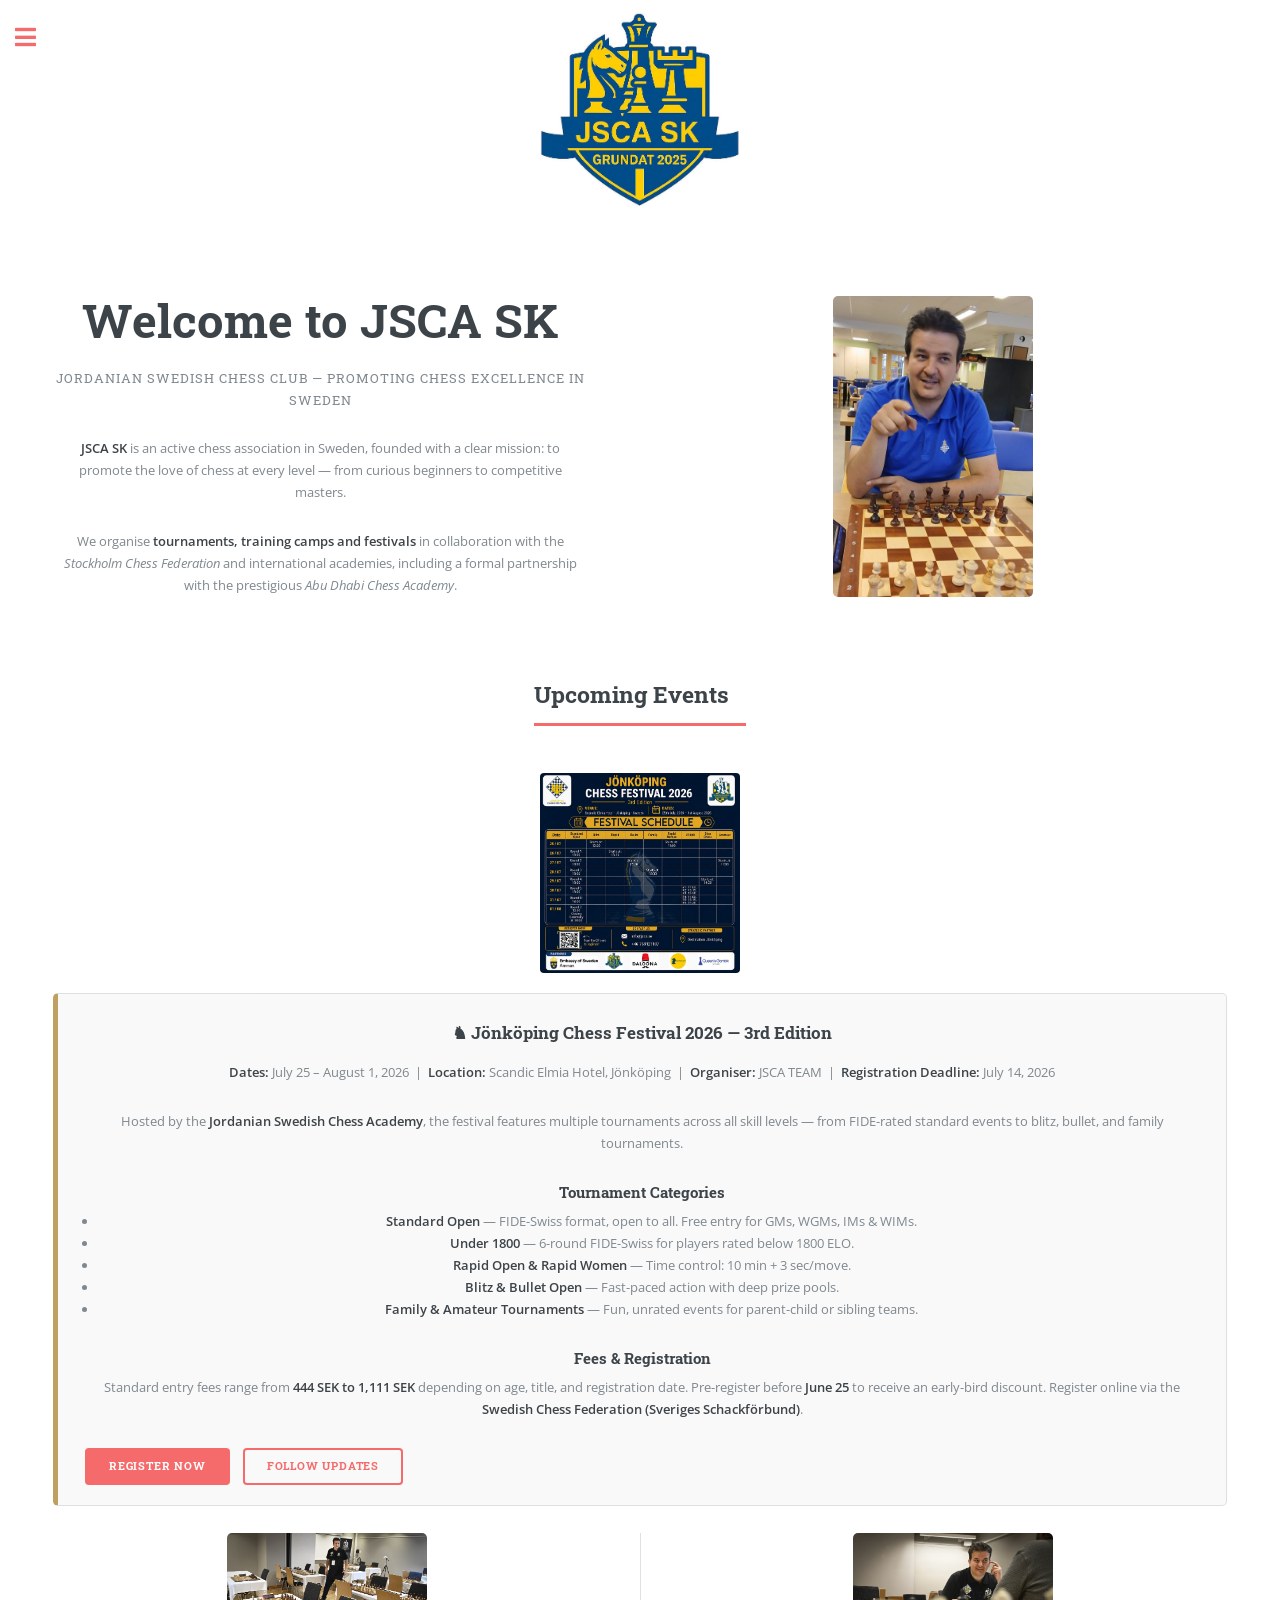
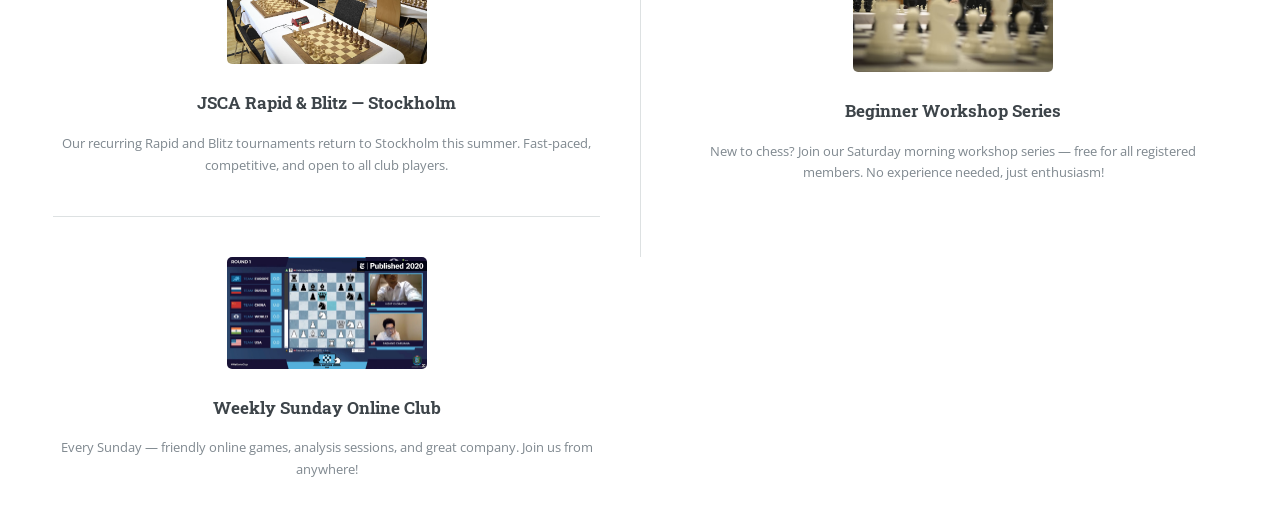
==== index.html @ 101749cf "logo fix" ====
<!DOCTYPE HTML>
<html>
	<head>
		<title>JSCA SK — Jordanian Swedish Chess Academy</title>
		<meta charset="utf-8" />
		<meta name="viewport" content="width=device-width, initial-scale=1, user-scalable=no" />
		<link rel="stylesheet" href="assets/css/main.css" />
		<style>
			.mobile-logo { display: none; }
			@media screen and (max-width: 1280px) {
				.mobile-logo { display: block; text-align: center; padding: 1em 0 1.5em; }
				.mobile-logo img { max-width: 200px; height: auto; margin: 0 auto; }
			}
		</style>
	</head>
	<body class="is-preload">

		<!-- Wrapper -->
			<div id="wrapper">

				<!-- Main -->
					<div id="main">

						<div class="inner">

							<!-- Mobile Logo -->
								<div class="mobile-logo">
							<img src="images/JSCASK.jpeg" alt="JSCA SK Logo" />

							<!-- Banner -->
								<section id="banner">
									<div class="content">
										<header>
											<h1>Welcome to JSCA SK</h1>
											<p>Jordanian Swedish Chess Club — Promoting Chess Excellence in Sweden</p>
										</header>
										<p>
											<strong>JSCA SK</strong> is an active chess association in Sweden, founded with a clear mission: to promote the love of chess at every level — from curious beginners to competitive masters.
										</p>
										<p>
											We organise <strong>tournaments, training camps and festivals</strong> in collaboration with the <em>Stockholm Chess Federation</em> and international academies, including a formal partnership with the prestigious <em>Abu Dhabi Chess Academy</em>.
									</div>
									<span class="image object">
										<img src="images/pic10.jpg" alt="JSCA SK Chess" />
									</span>
								</section>

							<!-- Section: Upcoming Events -->
								<section>
									<header class="major">
										<h2>Upcoming Events</h2>
									</header>

									<!-- Feature Image -->
									<a href="https://www.instagram.com/jonkoping_chess_festival" target="_blank">
										<img src="images/pic06.jpg" alt="Jönköping Chess Festival" style="width:100%; height:auto; display:block; margin-bottom:1.5em; border-radius:4px;" />
									</a>

									<!-- Jönköping Chess Festival 2026 -->
									<div class="box" style="background:#f9f9f9; border-left: 5px solid #c0a060; padding: 2em 2em 1.5em; margin-bottom: 2em;">
										<h3 style="margin-top:0;">&#9822; Jönköping Chess Festival 2026 — 3rd Edition</h3>
										<p>
											<strong>Dates:</strong> July 25 – August 1, 2026 &nbsp;|&nbsp;
											<strong>Location:</strong> Scandic Elmia Hotel, Jönköping &nbsp;|&nbsp;
											<strong>Organiser:</strong> JSCA TEAM &nbsp;|&nbsp;
											<strong>Registration Deadline:</strong> July 14, 2026
										</p>
										<p>
											Hosted by the <strong>Jordanian Swedish Chess Academy</strong>, the festival features multiple tournaments across all skill levels — from FIDE-rated standard events to blitz, bullet, and family tournaments.
										</p>

										<h4 style="margin-bottom:0.5em;">Tournament Categories</h4>
										<ul>
											<li><strong>Standard Open</strong> — FIDE-Swiss format, open to all. Free entry for GMs, WGMs, IMs &amp; WIMs.</li>
											<li><strong>Under 1800</strong> — 6-round FIDE-Swiss for players rated below 1800 ELO.</li>
											<li><strong>Rapid Open &amp; Rapid Women</strong> — Time control: 10 min + 3 sec/move.</li>
											<li><strong>Blitz &amp; Bullet Open</strong> — Fast-paced action with deep prize pools.</li>
											<li><strong>Family &amp; Amateur Tournaments</strong> — Fun, unrated events for parent-child or sibling teams.</li>
										</ul>

										<h4 style="margin-bottom:0.5em;">Fees &amp; Registration</h4>
										<p>
											Standard entry fees range from <strong>444 SEK to 1,111 SEK</strong> depending on age, title, and registration date.
											Pre-register before <strong>June 25</strong> to receive an early-bird discount.
											Register online via the <strong>Swedish Chess Federation (Sveriges Schackförbund)</strong>.
										</p>
										<ul class="actions" style="margin-bottom:0;">
											<li><a href="https://schack.se/wp-content/uploads/2026/05/Jonkoping-Chess-festival-2026-3rd-Edition-.pdf" target="_blank" class="button primary">Register Now</a></li>
											<li><a href="https://www.instagram.com/jonkoping_chess_festival" target="_blank" class="button">Follow Updates</a></li>
										</ul>
									</div>

									<!-- Other Upcoming Events -->
									<div class="posts">
										<article>
											<a href="#" class="image"><img src="images/pic07.jpg" alt="" /></a>
											<h3>JSCA Rapid &amp; Blitz — Stockholm</h3>
											<p>Our recurring Rapid and Blitz tournaments return to Stockholm this summer. Fast-paced, competitive, and open to all club players.</p>
										</article>
										<article>
											<a href="#" class="image"><img src="images/pic08.jpg" alt="" /></a>
											<h3>Beginner Workshop Series</h3>
											<p>New to chess? Join our Saturday morning workshop series — free for all registered members. No experience needed, just enthusiasm!</p>
										</article>
										<article>
											<a href="#" class="image"><img src="images/pic09.jpg" alt="" /></a>
											<h3>Weekly Sunday Online Club</h3>
											<p>Every Sunday — friendly online games, analysis sessions, and great company. Join us from anywhere!</p>
										</article>
									</div>
								</section>


						</div>
					</div>

				<!-- Sidebar -->
					<div id="sidebar">
						<div class="inner">

							<!-- Logo -->
								<div style="text-align: center; padding: 1.5em 0 1em;">
							<img src="images/JSCASK.jpeg" alt="JSCA SK Logo" style="max-width: 85%; height: auto; display: block; margin: 0 auto;" />

							<!-- Section: Upcoming Events -->
								<section>
									<header class="major">
										<h2>Upcoming Events</h2>
									</header>
									<div class="mini-posts">
										<article>
											<a href="https://schack.se/wp-content/uploads/2026/05/Jonkoping-Chess-festival-2026-3rd-Edition-.pdf" target="_blank" class="image"><img src="images/pic06.jpg" alt="" /></a>
											<p><strong>Jönköping Chess Festival</strong> — July 25 – Aug 1, 2026. Register before July 14!</p>
										</article>
										<article>
											<a href="events.html" class="image"><img src="images/pic07.jpg" alt="" /></a>
											<p><strong>JSCA Rapid &amp; Blitz</strong> — Stockholm. Dates TBA. Open to all club players.</p>
										</article>
										<article>
											<a href="events.html" class="image"><img src="images/pic09.jpg" alt="" /></a>
											<p><strong>Weekly Sunday Online Club</strong> — Every Sunday. Join us online, all welcome!</p>
										</article>
									</div>
									<ul class="actions">
										<li><a href="events.html" class="button">All Events</a></li>
									</ul>
								</section>

							<!-- Section: Contact -->
								<section>
									<header class="major">
										<h2>Get in Touch</h2>
									</header>
									<p>Have questions or want to join? We'd love to hear from you. Reach out and one of our club representatives will get back to you shortly.</p>
									<ul class="contact">
										<li class="icon solid fa-envelope"><a href="mailto:info@jsca.se">info@jsca.se</a></li>
										<li class="icon brands fa-instagram"><a href="https://www.instagram.com/jsca_team/" target="_blank">@jsca_team</a></li>
										<li class="icon solid fa-home">JSCA SK<br />Stockholm, Sweden</li>
									</ul>
								</section>

							<!-- Footer -->
								<footer id="footer">
									<p class="copyright">&copy; 2026 JSCA SK — Jordanian Swedish Chess Academy. All rights reserved.</p>
								</footer>

						</div>
					</div>

			</div>

		<!-- Scripts -->
			<script src="assets/js/jquery.min.js"></script>
			<script src="assets/js/browser.min.js"></script>
			<script src="assets/js/breakpoints.min.js"></script>

			<script src="assets/js/util.js"></script>
			<script src="assets/js/main.js"></script>

	</body>
</html>
---- assets/css/main.css ----
@import url(fontawesome-all.min.css);
@import url("https://fonts.googleapis.com/css?family=Open+Sans:400,600,400italic,600italic|Roboto+Slab:400,700");

/*
	Editorial by HTML5 UP
	html5up.net | @ajlkn
	Free for personal and commercial use under the CCA 3.0 license (html5up.net/license)
*/
html,
body,
div,
span,
applet,
object,
iframe,
h1,
h2,
h3,
h4,
h5,
h6,
p,
blockquote,
pre,
a,
abbr,
acronym,
address,
big,
cite,
code,
del,
dfn,
em,
img,
ins,
kbd,
q,
s,
samp,
small,
strike,
strong,
sub,
sup,
tt,
var,
b,
u,
i,
center,
dl,
dt,
dd,
ol,
ul,
li,
fieldset,
form,
label,
legend,
table,
caption,
tbody,
tfoot,
thead,
tr,
th,
td,
article,
aside,
canvas,
details,
embed,
figure,
figcaption,
footer,
header,
hgroup,
menu,
nav,
output,
ruby,
section,
summary,
time,
mark,
audio,
video {
  margin: 0;
  padding: 0;
  border: 0;
  font-size: 100%;
  font: inherit;
  vertical-align: baseline;
}

article,
aside,
details,
figcaption,
figure,
footer,
header,
hgroup,
menu,
nav,
section {
  display: block;
}

body {
  line-height: 1;
}

ol,
ul {
  list-style: none;
}

blockquote,
q {
  quotes: none;
}

blockquote:before,
blockquote:after,
q:before,
q:after {
  content: '';
  content: none;
}

table {
  border-collapse: collapse;
  border-spacing: 0;
}

body {
  -webkit-text-size-adjust: none;
}

mark {
  background-color: transparent;
  color: inherit;
}

input::-moz-focus-inner {
  border: 0;
  padding: 0;
}

input,
select,
textarea {
  -moz-appearance: none;
  -webkit-appearance: none;
  -ms-appearance: none;
  appearance: none;
}

/* Basic */
@-ms-viewport {
  width: device-width;
}

body {
  -ms-overflow-style: scrollbar;
}

@media screen and (max-width: 480px) {

  html,
  body {
    min-width: 320px;
  }
}

html {
  box-sizing: border-box;
}

*,
*:before,
*:after {
  box-sizing: inherit;
}

body {
  background: #ffffff;
}

body.is-preload *,
body.is-preload *:before,
body.is-preload *:after,
body.is-resizing *,
body.is-resizing *:before,
body.is-resizing *:after {
  -moz-animation: none !important;
  -webkit-animation: none !important;
  -ms-animation: none !important;
  animation: none !important;
  -moz-transition: none !important;
  -webkit-transition: none !important;
  -ms-transition: none !important;
  transition: none !important;
}

/* Type */
body,
input,
select,
textarea {
  color: #7f888f;
  font-family: "Open Sans", sans-serif;
  font-size: 13pt;
  font-weight: 400;
  line-height: 1.65;
}

@media screen and (max-width: 1680px) {

  body,
  input,
  select,
  textarea {
    font-size: 11pt;
  }
}

@media screen and (max-width: 1280px) {

  body,
  input,
  select,
  textarea {
    font-size: 10pt;
  }
}

@media screen and (max-width: 360px) {

  body,
  input,
  select,
  textarea {
    font-size: 9pt;
  }
}

a {
  -moz-transition: color 0.2s ease-in-out, border-bottom-color 0.2s ease-in-out;
  -webkit-transition: color 0.2s ease-in-out, border-bottom-color 0.2s ease-in-out;
  -ms-transition: color 0.2s ease-in-out, border-bottom-color 0.2s ease-in-out;
  transition: color 0.2s ease-in-out, border-bottom-color 0.2s ease-in-out;
  border-bottom: dotted 1px;
  color: #f56a6a;
  text-decoration: none;
}

a:hover {
  border-bottom-color: #f56a6a;
  color: #d52349 !important;
  background-color: rgba(245, 106, 106, 0.05);
}

a:hover strong {
  color: inherit;
}

strong,
b {
  color: #3d4449;
  font-weight: 600;
}

em,
i {
  font-style: italic;
}

p {
  margin: 0 0 2em 0;
}

h1,
h2,
h3,
h4,
h5,
h6 {
  color: #3d4449;
  font-family: "Roboto Slab", serif;
  font-weight: 700;
  line-height: 1.5;
  margin: 0 0 1em 0;
}

h1 a,
h2 a,
h3 a,
h4 a,
h5 a,
h6 a {
  color: inherit;
  text-decoration: none;
  border-bottom: 0;
}

h1 {
  font-size: 4em;
  margin: 0 0 0.5em 0;
  line-height: 1.3;
}

h2 {
  font-size: 1.75em;
}

h3 {
  font-size: 1.25em;
}

h4 {
  font-size: 1.1em;
}

h5 {
  font-size: 0.9em;
}

h6 {
  font-size: 0.7em;
}

@media screen and (max-width: 1680px) {
  h1 {
    font-size: 3.5em;
  }
}

@media screen and (max-width: 980px) {
  h1 {
    font-size: 3.25em;
  }
}


@media screen and (max-width: 736px) {
  h1 {
    font-size: 2em;
    line-height: 1.4;
  }

  h2 {
    font-size: 1.5em;
  }
}

sub {
  font-size: 0.8em;
  position: relative;
  top: 0.5em;
}

sup {
  font-size: 0.8em;
  position: relative;
  top: -0.5em;
}

blockquote {
  border-left: solid 3px rgba(210, 215, 217, 0.75);
  font-style: italic;
  margin: 0 0 2em 0;
  padding: 0.5em 0 0.5em 2em;
}

code {
  background: rgba(230, 235, 237, 0.25);
  border-radius: 0.375em;
  border: solid 1px rgba(210, 215, 217, 0.75);
  font-family: "Courier New", monospace;
  font-size: 0.9em;
  margin: 0 0.25em;
  padding: 0.25em 0.65em;
}

pre {
  -webkit-overflow-scrolling: touch;
  font-family: "Courier New", monospace;
  font-size: 0.9em;
  margin: 0 0 2em 0;
}

pre code {
  display: block;
  line-height: 1.75;
  padding: 1em 1.5em;
  overflow-x: auto;
}

hr {
  border: 0;
  border-bottom: solid 1px rgba(210, 215, 217, 0.75);
  margin: 2em 0;
}

hr.major {
  margin: 3em 0;
}

.align-left {
  text-align: left;
}

.align-center {
  text-align: center;
}

.align-right {
  text-align: right;
}

/* Row */
.row {
  display: flex;
  flex-wrap: wrap;
  box-sizing: border-box;
  align-items: stretch;
}

.row>* {
  box-sizing: border-box;
}

.row.gtr-uniform>*> :last-child {
  margin-bottom: 0;
}

.row.aln-left {
  justify-content: flex-start;
}

.row.aln-center {
  justify-content: center;
}

.row.aln-right {
  justify-content: flex-end;
}

.row.aln-top {
  align-items: flex-start;
}

.row.aln-middle {
  align-items: center;
}

.row.aln-bottom {
  align-items: flex-end;
}

.row>.imp {
  order: -1;
}

.row>.col-1 {
  width: 8.33333%;
}

.row>.off-1 {
  margin-left: 8.33333%;
}

.row>.col-2 {
  width: 16.66667%;
}

.row>.off-2 {
  margin-left: 16.66667%;
}

.row>.col-3 {
  width: 25%;
}

.row>.off-3 {
  margin-left: 25%;
}

.row>.col-4 {
  width: 33.33333%;
}

.row>.off-4 {
  margin-left: 33.33333%;
}

.row>.col-5 {
  width: 41.66667%;
}

.row>.off-5 {
  margin-left: 41.66667%;
}

.row>.col-6 {
  width: 50%;
}

.row>.off-6 {
  margin-left: 50%;
}

.row>.col-7 {
  width: 58.33333%;
}

.row>.off-7 {
  margin-left: 58.33333%;
}

.row>.col-8 {
  width: 66.66667%;
}

.row>.off-8 {
  margin-left: 66.66667%;
}

.row>.col-9 {
  width: 75%;
}

.row>.off-9 {
  margin-left: 75%;
}

.row>.col-10 {
  width: 83.33333%;
}

.row>.off-10 {
  margin-left: 83.33333%;
}

.row>.col-11 {
  width: 91.66667%;
}

.row>.off-11 {
  margin-left: 91.66667%;
}

.row>.col-12 {
  width: 100%;
}

.row>.off-12 {
  margin-left: 100%;
}

.row.gtr-0 {
  margin-top: 0;
  margin-left: 0em;
}

.row.gtr-0>* {
  padding: 0 0 0 0em;
}

.row.gtr-0.gtr-uniform {
  margin-top: 0em;
}

.row.gtr-0.gtr-uniform>* {
  padding-top: 0em;
}

.row.gtr-25 {
  margin-top: 0;
  margin-left: -0.375em;
}

.row.gtr-25>* {
  padding: 0 0 0 0.375em;
}

.row.gtr-25.gtr-uniform {
  margin-top: -0.375em;
}

.row.gtr-25.gtr-uniform>* {
  padding-top: 0.375em;
}

.row.gtr-50 {
  margin-top: 0;
  margin-left: -0.75em;
}

.row.gtr-50>* {
  padding: 0 0 0 0.75em;
}

.row.gtr-50.gtr-uniform {
  margin-top: -0.75em;
}

.row.gtr-50.gtr-uniform>* {
  padding-top: 0.75em;
}

.row {
  margin-top: 0;
  margin-left: -1.5em;
}

.row>* {
  padding: 0 0 0 1.5em;
}

.row.gtr-uniform {
  margin-top: -1.5em;
}

.row.gtr-uniform>* {
  padding-top: 1.5em;
}

.row.gtr-150 {
  margin-top: 0;
  margin-left: -2.25em;
}

.row.gtr-150>* {
  padding: 0 0 0 2.25em;
}

.row.gtr-150.gtr-uniform {
  margin-top: -2.25em;
}

.row.gtr-150.gtr-uniform>* {
  padding-top: 2.25em;
}

.row.gtr-200 {
  margin-top: 0;
  margin-left: -3em;
}

.row.gtr-200>* {
  padding: 0 0 0 3em;
}

.row.gtr-200.gtr-uniform {
  margin-top: -3em;
}

.row.gtr-200.gtr-uniform>* {
  padding-top: 3em;
}

@media screen and (max-width: 1680px) {
  .row {
    display: flex;
    flex-wrap: wrap;
    box-sizing: border-box;
    align-items: stretch;
  }

  .row>* {
    box-sizing: border-box;
  }

  .row.gtr-uniform>*> :last-child {
    margin-bottom: 0;
  }

  .row.aln-left {
    justify-content: flex-start;
  }

  .row.aln-center {
    justify-content: center;
  }

  .row.aln-right {
    justify-content: flex-end;
  }

  .row.aln-top {
    align-items: flex-start;
  }

  .row.aln-middle {
    align-items: center;
  }

  .row.aln-bottom {
    align-items: flex-end;
  }

  .row>.imp-xlarge {
    order: -1;
  }

  .row>.col-1-xlarge {
    width: 8.33333%;
  }

  .row>.off-1-xlarge {
    margin-left: 8.33333%;
  }

  .row>.col-2-xlarge {
    width: 16.66667%;
  }

  .row>.off-2-xlarge {
    margin-left: 16.66667%;
  }

  .row>.col-3-xlarge {
    width: 25%;
  }

  .row>.off-3-xlarge {
    margin-left: 25%;
  }

  .row>.col-4-xlarge {
    width: 33.33333%;
  }

  .row>.off-4-xlarge {
    margin-left: 33.33333%;
  }

  .row>.col-5-xlarge {
    width: 41.66667%;
  }

  .row>.off-5-xlarge {
    margin-left: 41.66667%;
  }

  .row>.col-6-xlarge {
    width: 50%;
  }

  .row>.off-6-xlarge {
    margin-left: 50%;
  }

  .row>.col-7-xlarge {
    width: 58.33333%;
  }

  .row>.off-7-xlarge {
    margin-left: 58.33333%;
  }

  .row>.col-8-xlarge {
    width: 66.66667%;
  }

  .row>.off-8-xlarge {
    margin-left: 66.66667%;
  }

  .row>.col-9-xlarge {
    width: 75%;
  }

  .row>.off-9-xlarge {
    margin-left: 75%;
  }

  .row>.col-10-xlarge {
    width: 83.33333%;
  }

  .row>.off-10-xlarge {
    margin-left: 83.33333%;
  }

  .row>.col-11-xlarge {
    width: 91.66667%;
  }

  .row>.off-11-xlarge {
    margin-left: 91.66667%;
  }

  .row>.col-12-xlarge {
    width: 100%;
  }

  .row>.off-12-xlarge {
    margin-left: 100%;
  }

  .row.gtr-0 {
    margin-top: 0;
    margin-left: 0em;
  }

  .row.gtr-0>* {
    padding: 0 0 0 0em;
  }

  .row.gtr-0.gtr-uniform {
    margin-top: 0em;
  }

  .row.gtr-0.gtr-uniform>* {
    padding-top: 0em;
  }

  .row.gtr-25 {
    margin-top: 0;
    margin-left: -0.375em;
  }

  .row.gtr-25>* {
    padding: 0 0 0 0.375em;
  }

  .row.gtr-25.gtr-uniform {
    margin-top: -0.375em;
  }

  .row.gtr-25.gtr-uniform>* {
    padding-top: 0.375em;
  }

  .row.gtr-50 {
    margin-top: 0;
    margin-left: -0.75em;
  }

  .row.gtr-50>* {
    padding: 0 0 0 0.75em;
  }

  .row.gtr-50.gtr-uniform {
    margin-top: -0.75em;
  }

  .row.gtr-50.gtr-uniform>* {
    padding-top: 0.75em;
  }

  .row {
    margin-top: 0;
    margin-left: -1.5em;
  }

  .row>* {
    padding: 0 0 0 1.5em;
  }

  .row.gtr-uniform {
    margin-top: -1.5em;
  }

  .row.gtr-uniform>* {
    padding-top: 1.5em;
  }

  .row.gtr-150 {
    margin-top: 0;
    margin-left: -2.25em;
  }

  .row.gtr-150>* {
    padding: 0 0 0 2.25em;
  }

  .row.gtr-150.gtr-uniform {
    margin-top: -2.25em;
  }

  .row.gtr-150.gtr-uniform>* {
    padding-top: 2.25em;
  }

  .row.gtr-200 {
    margin-top: 0;
    margin-left: -3em;
  }

  .row.gtr-200>* {
    padding: 0 0 0 3em;
  }

  .row.gtr-200.gtr-uniform {
    margin-top: -3em;
  }

  .row.gtr-200.gtr-uniform>* {
    padding-top: 3em;
  }
}

@media screen and (max-width: 1280px) {
  .row {
    display: flex;
    flex-wrap: wrap;
    box-sizing: border-box;
    align-items: stretch;
  }

  .row>* {
    box-sizing: border-box;
  }

  .row.gtr-uniform>*> :last-child {
    margin-bottom: 0;
  }

  .row.aln-left {
    justify-content: flex-start;
  }

  .row.aln-center {
    justify-content: center;
  }

  .row.aln-right {
    justify-content: flex-end;
  }

  .row.aln-top {
    align-items: flex-start;
  }

  .row.aln-middle {
    align-items: center;
  }

  .row.aln-bottom {
    align-items: flex-end;
  }

  .row>.imp-large {
    order: -1;
  }

  .row>.col-1-large {
    width: 8.33333%;
  }

  .row>.off-1-large {
    margin-left: 8.33333%;
  }

  .row>.col-2-large {
    width: 16.66667%;
  }

  .row>.off-2-large {
    margin-left: 16.66667%;
  }

  .row>.col-3-large {
    width: 25%;
  }

  .row>.off-3-large {
    margin-left: 25%;
  }

  .row>.col-4-large {
    width: 33.33333%;
  }

  .row>.off-4-large {
    margin-left: 33.33333%;
  }

  .row>.col-5-large {
    width: 41.66667%;
  }

  .row>.off-5-large {
    margin-left: 41.66667%;
  }

  .row>.col-6-large {
    width: 50%;
  }

  .row>.off-6-large {
    margin-left: 50%;
  }

  .row>.col-7-large {
    width: 58.33333%;
  }

  .row>.off-7-large {
    margin-left: 58.33333%;
  }

  .row>.col-8-large {
    width: 66.66667%;
  }

  .row>.off-8-large {
    margin-left: 66.66667%;
  }

  .row>.col-9-large {
    width: 75%;
  }

  .row>.off-9-large {
    margin-left: 75%;
  }

  .row>.col-10-large {
    width: 83.33333%;
  }

  .row>.off-10-large {
    margin-left: 83.33333%;
  }

  .row>.col-11-large {
    width: 91.66667%;
  }

  .row>.off-11-large {
    margin-left: 91.66667%;
  }

  .row>.col-12-large {
    width: 100%;
  }

  .row>.off-12-large {
    margin-left: 100%;
  }

  .row.gtr-0 {
    margin-top: 0;
    margin-left: 0em;
  }

  .row.gtr-0>* {
    padding: 0 0 0 0em;
  }

  .row.gtr-0.gtr-uniform {
    margin-top: 0em;
  }

  .row.gtr-0.gtr-uniform>* {
    padding-top: 0em;
  }

  .row.gtr-25 {
    margin-top: 0;
    margin-left: -0.375em;
  }

  .row.gtr-25>* {
    padding: 0 0 0 0.375em;
  }

  .row.gtr-25.gtr-uniform {
    margin-top: -0.375em;
  }

  .row.gtr-25.gtr-uniform>* {
    padding-top: 0.375em;
  }

  .row.gtr-50 {
    margin-top: 0;
    margin-left: -0.75em;
  }

  .row.gtr-50>* {
    padding: 0 0 0 0.75em;
  }

  .row.gtr-50.gtr-uniform {
    margin-top: -0.75em;
  }

  .row.gtr-50.gtr-uniform>* {
    padding-top: 0.75em;
  }

  .row {
    margin-top: 0;
    margin-left: -1.5em;
  }

  .row>* {
    padding: 0 0 0 1.5em;
  }

  .row.gtr-uniform {
    margin-top: -1.5em;
  }

  .row.gtr-uniform>* {
    padding-top: 1.5em;
  }

  .row.gtr-150 {
    margin-top: 0;
    margin-left: -2.25em;
  }

  .row.gtr-150>* {
    padding: 0 0 0 2.25em;
  }

  .row.gtr-150.gtr-uniform {
    margin-top: -2.25em;
  }

  .row.gtr-150.gtr-uniform>* {
    padding-top: 2.25em;
  }

  .row.gtr-200 {
    margin-top: 0;
    margin-left: -3em;
  }

  .row.gtr-200>* {
    padding: 0 0 0 3em;
  }

  .row.gtr-200.gtr-uniform {
    margin-top: -3em;
  }

  .row.gtr-200.gtr-uniform>* {
    padding-top: 3em;
  }
}

@media screen and (max-width: 980px) {
  .row {
    display: flex;
    flex-wrap: wrap;
    box-sizing: border-box;
    align-items: stretch;
  }

  .row>* {
    box-sizing: border-box;
  }

  .row.gtr-uniform>*> :last-child {
    margin-bottom: 0;
  }

  .row.aln-left {
    justify-content: flex-start;
  }

  .row.aln-center {
    justify-content: center;
  }

  .row.aln-right {
    justify-content: flex-end;
  }

  .row.aln-top {
    align-items: flex-start;
  }

  .row.aln-middle {
    align-items: center;
  }

  .row.aln-bottom {
    align-items: flex-end;
  }

  .row>.imp-medium {
    order: -1;
  }

  .row>.col-1-medium {
    width: 8.33333%;
  }

  .row>.off-1-medium {
    margin-left: 8.33333%;
  }

  .row>.col-2-medium {
    width: 16.66667%;
  }

  .row>.off-2-medium {
    margin-left: 16.66667%;
  }

  .row>.col-3-medium {
    width: 25%;
  }

  .row>.off-3-medium {
    margin-left: 25%;
  }

  .row>.col-4-medium {
    width: 33.33333%;
  }

  .row>.off-4-medium {
    margin-left: 33.33333%;
  }

  .row>.col-5-medium {
    width: 41.66667%;
  }

  .row>.off-5-medium {
    margin-left: 41.66667%;
  }

  .row>.col-6-medium {
    width: 50%;
  }

  .row>.off-6-medium {
    margin-left: 50%;
  }

  .row>.col-7-medium {
    width: 58.33333%;
  }

  .row>.off-7-medium {
    margin-left: 58.33333%;
  }

  .row>.col-8-medium {
    width: 66.66667%;
  }

  .row>.off-8-medium {
    margin-left: 66.66667%;
  }

  .row>.col-9-medium {
    width: 75%;
  }

  .row>.off-9-medium {
    margin-left: 75%;
  }

  .row>.col-10-medium {
    width: 83.33333%;
  }

  .row>.off-10-medium {
    margin-left: 83.33333%;
  }

  .row>.col-11-medium {
    width: 91.66667%;
  }

  .row>.off-11-medium {
    margin-left: 91.66667%;
  }

  .row>.col-12-medium {
    width: 100%;
  }

  .row>.off-12-medium {
    margin-left: 100%;
  }

  .row.gtr-0 {
    margin-top: 0;
    margin-left: 0em;
  }

  .row.gtr-0>* {
    padding: 0 0 0 0em;
  }

  .row.gtr-0.gtr-uniform {
    margin-top: 0em;
  }

  .row.gtr-0.gtr-uniform>* {
    padding-top: 0em;
  }

  .row.gtr-25 {
    margin-top: 0;
    margin-left: -0.375em;
  }

  .row.gtr-25>* {
    padding: 0 0 0 0.375em;
  }

  .row.gtr-25.gtr-uniform {
    margin-top: -0.375em;
  }

  .row.gtr-25.gtr-uniform>* {
    padding-top: 0.375em;
  }

  .row.gtr-50 {
    margin-top: 0;
    margin-left: -0.75em;
  }

  .row.gtr-50>* {
    padding: 0 0 0 0.75em;
  }

  .row.gtr-50.gtr-uniform {
    margin-top: -0.75em;
  }

  .row.gtr-50.gtr-uniform>* {
    padding-top: 0.75em;
  }

  .row {
    margin-top: 0;
    margin-left: -1.5em;
  }

  .row>* {
    padding: 0 0 0 1.5em;
  }

  .row.gtr-uniform {
    margin-top: -1.5em;
  }

  .row.gtr-uniform>* {
    padding-top: 1.5em;
  }

  .row.gtr-150 {
    margin-top: 0;
    margin-left: -2.25em;
  }

  .row.gtr-150>* {
    padding: 0 0 0 2.25em;
  }

  .row.gtr-150.gtr-uniform {
    margin-top: -2.25em;
  }

  .row.gtr-150.gtr-uniform>* {
    padding-top: 2.25em;
  }

  .row.gtr-200 {
    margin-top: 0;
    margin-left: -3em;
  }

  .row.gtr-200>* {
    padding: 0 0 0 3em;
  }

  .row.gtr-200.gtr-uniform {
    margin-top: -3em;
  }

  .row.gtr-200.gtr-uniform>* {
    padding-top: 3em;
  }
}

@media screen and (max-width: 736px) {
  .row {
    display: flex;
    flex-wrap: wrap;
    box-sizing: border-box;
    align-items: stretch;
  }

  .row>* {
    box-sizing: border-box;
  }

  .row.gtr-uniform>*> :last-child {
    margin-bottom: 0;
  }

  .row.aln-left {
    justify-content: flex-start;
  }

  .row.aln-center {
    justify-content: center;
  }

  .row.aln-right {
    justify-content: flex-end;
  }

  .row.aln-top {
    align-items: flex-start;
  }

  .row.aln-middle {
    align-items: center;
  }

  .row.aln-bottom {
    align-items: flex-end;
  }

  .row>.imp-small {
    order: -1;
  }

  .row>.col-1-small {
    width: 8.33333%;
  }

  .row>.off-1-small {
    margin-left: 8.33333%;
  }

  .row>.col-2-small {
    width: 16.66667%;
  }

  .row>.off-2-small {
    margin-left: 16.66667%;
  }

  .row>.col-3-small {
    width: 25%;
  }

  .row>.off-3-small {
    margin-left: 25%;
  }

  .row>.col-4-small {
    width: 33.33333%;
  }

  .row>.off-4-small {
    margin-left: 33.33333%;
  }

  .row>.col-5-small {
    width: 41.66667%;
  }

  .row>.off-5-small {
    margin-left: 41.66667%;
  }

  .row>.col-6-small {
    width: 50%;
  }

  .row>.off-6-small {
    margin-left: 50%;
  }

  .row>.col-7-small {
    width: 58.33333%;
  }

  .row>.off-7-small {
    margin-left: 58.33333%;
  }

  .row>.col-8-small {
    width: 66.66667%;
  }

  .row>.off-8-small {
    margin-left: 66.66667%;
  }

  .row>.col-9-small {
    width: 75%;
  }

  .row>.off-9-small {
    margin-left: 75%;
  }

  .row>.col-10-small {
    width: 83.33333%;
  }

  .row>.off-10-small {
    margin-left: 83.33333%;
  }

  .row>.col-11-small {
    width: 91.66667%;
  }

  .row>.off-11-small {
    margin-left: 91.66667%;
  }

  .row>.col-12-small {
    width: 100%;
  }

  .row>.off-12-small {
    margin-left: 100%;
  }

  .row.gtr-0 {
    margin-top: 0;
    margin-left: 0em;
  }

  .row.gtr-0>* {
    padding: 0 0 0 0em;
  }

  .row.gtr-0.gtr-uniform {
    margin-top: 0em;
  }

  .row.gtr-0.gtr-uniform>* {
    padding-top: 0em;
  }

  .row.gtr-25 {
    margin-top: 0;
    margin-left: -0.375em;
  }

  .row.gtr-25>* {
    padding: 0 0 0 0.375em;
  }

  .row.gtr-25.gtr-uniform {
    margin-top: -0.375em;
  }

  .row.gtr-25.gtr-uniform>* {
    padding-top: 0.375em;
  }

  .row.gtr-50 {
    margin-top: 0;
    margin-left: -0.75em;
  }

  .row.gtr-50>* {
    padding: 0 0 0 0.75em;
  }

  .row.gtr-50.gtr-uniform {
    margin-top: -0.75em;
  }

  .row.gtr-50.gtr-uniform>* {
    padding-top: 0.75em;
  }

  .row {
    margin-top: 0;
    margin-left: -1.5em;
  }

  .row>* {
    padding: 0 0 0 1.5em;
  }

  .row.gtr-uniform {
    margin-top: -1.5em;
  }

  .row.gtr-uniform>* {
    padding-top: 1.5em;
  }

  .row.gtr-150 {
    margin-top: 0;
    margin-left: -2.25em;
  }

  .row.gtr-150>* {
    padding: 0 0 0 2.25em;
  }

  .row.gtr-150.gtr-uniform {
    margin-top: -2.25em;
  }

  .row.gtr-150.gtr-uniform>* {
    padding-top: 2.25em;
  }

  .row.gtr-200 {
    margin-top: 0;
    margin-left: -3em;
  }

  .row.gtr-200>* {
    padding: 0 0 0 3em;
  }

  .row.gtr-200.gtr-uniform {
    margin-top: -3em;
  }

  .row.gtr-200.gtr-uniform>* {
    padding-top: 3em;
  }
}

@media screen and (max-width: 480px) {
  .row {
    display: flex;
    flex-wrap: wrap;
    box-sizing: border-box;
    align-items: stretch;
  }

  .row>* {
    box-sizing: border-box;
  }

  .row.gtr-uniform>*> :last-child {
    margin-bottom: 0;
  }

  .row.aln-left {
    justify-content: flex-start;
  }

  .row.aln-center {
    justify-content: center;
  }

  .row.aln-right {
    justify-content: flex-end;
  }

  .row.aln-top {
    align-items: flex-start;
  }

  .row.aln-middle {
    align-items: center;
  }

  .row.aln-bottom {
    align-items: flex-end;
  }

  .row>.imp-xsmall {
    order: -1;
  }

  .row>.col-1-xsmall {
    width: 8.33333%;
  }

  .row>.off-1-xsmall {
    margin-left: 8.33333%;
  }

  .row>.col-2-xsmall {
    width: 16.66667%;
  }

  .row>.off-2-xsmall {
    margin-left: 16.66667%;
  }

  .row>.col-3-xsmall {
    width: 25%;
  }

  .row>.off-3-xsmall {
    margin-left: 25%;
  }

  .row>.col-4-xsmall {
    width: 33.33333%;
  }

  .row>.off-4-xsmall {
    margin-left: 33.33333%;
  }

  .row>.col-5-xsmall {
    width: 41.66667%;
  }

  .row>.off-5-xsmall {
    margin-left: 41.66667%;
  }

  .row>.col-6-xsmall {
    width: 50%;
  }

  .row>.off-6-xsmall {
    margin-left: 50%;
  }

  .row>.col-7-xsmall {
    width: 58.33333%;
  }

  .row>.off-7-xsmall {
    margin-left: 58.33333%;
  }

  .row>.col-8-xsmall {
    width: 66.66667%;
  }

  .row>.off-8-xsmall {
    margin-left: 66.66667%;
  }

  .row>.col-9-xsmall {
    width: 75%;
  }

  .row>.off-9-xsmall {
    margin-left: 75%;
  }

  .row>.col-10-xsmall {
    width: 83.33333%;
  }

  .row>.off-10-xsmall {
    margin-left: 83.33333%;
  }

  .row>.col-11-xsmall {
    width: 91.66667%;
  }

  .row>.off-11-xsmall {
    margin-left: 91.66667%;
  }

  .row>.col-12-xsmall {
    width: 100%;
  }

  .row>.off-12-xsmall {
    margin-left: 100%;
  }

  .row.gtr-0 {
    margin-top: 0;
    margin-left: 0em;
  }

  .row.gtr-0>* {
    padding: 0 0 0 0em;
  }

  .row.gtr-0.gtr-uniform {
    margin-top: 0em;
  }

  .row.gtr-0.gtr-uniform>* {
    padding-top: 0em;
  }

  .row.gtr-25 {
    margin-top: 0;
    margin-left: -0.375em;
  }

  .row.gtr-25>* {
    padding: 0 0 0 0.375em;
  }

  .row.gtr-25.gtr-uniform {
    margin-top: -0.375em;
  }

  .row.gtr-25.gtr-uniform>* {
    padding-top: 0.375em;
  }

  .row.gtr-50 {
    margin-top: 0;
    margin-left: -0.75em;
  }

  .row.gtr-50>* {
    padding: 0 0 0 0.75em;
  }

  .row.gtr-50.gtr-uniform {
    margin-top: -0.75em;
  }

  .row.gtr-50.gtr-uniform>* {
    padding-top: 0.75em;
  }

  .row {
    margin-top: 0;
    margin-left: -1.5em;
  }

  .row>* {
    padding: 0 0 0 1.5em;
  }

  .row.gtr-uniform {
    margin-top: -1.5em;
  }

  .row.gtr-uniform>* {
    padding-top: 1.5em;
  }

  .row.gtr-150 {
    margin-top: 0;
    margin-left: -2.25em;
  }

  .row.gtr-150>* {
    padding: 0 0 0 2.25em;
  }

  .row.gtr-150.gtr-uniform {
    margin-top: -2.25em;
  }

  .row.gtr-150.gtr-uniform>* {
    padding-top: 2.25em;
  }

  .row.gtr-200 {
    margin-top: 0;
    margin-left: -3em;
  }

  .row.gtr-200>* {
    padding: 0 0 0 3em;
  }

  .row.gtr-200.gtr-uniform {
    margin-top: -3em;
  }

  .row.gtr-200.gtr-uniform>* {
    padding-top: 3em;
  }
}

/* Section/Article */
section.special,
article.special {
  text-align: center;
}

header p {
  font-family: "Roboto Slab", serif;
  font-size: 1em;
  font-weight: 400;
  letter-spacing: 0.075em;
  margin-top: -0.5em;
  text-transform: uppercase;
}

header.major> :last-child {
  border-bottom: solid 3px #f56a6a;
  display: inline-block;
  margin: 0 0 2em 0;
  padding: 0 0.75em 0.5em 0;
}

header.main> :last-child {
  margin: 0 0 1em 0;
}

/* Form */
form {
  margin: 0 0 2em 0;
}

label {
  color: #3d4449;
  display: block;
  font-size: 0.9em;
  font-weight: 600;
  margin: 0 0 1em 0;
}

input[type="text"],
input[type="password"],
input[type="email"],
input[type="tel"],
input[type="search"],
input[type="url"],
select,
textarea {
  -moz-appearance: none;
  -webkit-appearance: none;
  -ms-appearance: none;
  appearance: none;
  background: #ffffff;
  border-radius: 0.375em;
  border: none;
  border: solid 1px rgba(210, 215, 217, 0.75);
  color: inherit;
  display: block;
  outline: 0;
  padding: 0 1em;
  text-decoration: none;
  width: 100%;
}

input[type="text"]:invalid,
input[type="password"]:invalid,
input[type="email"]:invalid,
input[type="tel"]:invalid,
input[type="search"]:invalid,
input[type="url"]:invalid,
select:invalid,
textarea:invalid {
  box-shadow: none;
}

input[type="text"]:focus,
input[type="password"]:focus,
input[type="email"]:focus,
input[type="tel"]:focus,
input[type="search"]:focus,
input[type="url"]:focus,
select:focus,
textarea:focus {
  border-color: #f56a6a;
  box-shadow: 0 0 0 1px #f56a6a;
}

select {
  background-image: url("data:image/svg+xml;charset=utf8,%3Csvg xmlns='http://www.w3.org/2000/svg' width='40' height='40' preserveAspectRatio='none' viewBox='0 0 40 40'%3E%3Cpath d='M9.4,12.3l10.4,10.4l10.4-10.4c0.2-0.2,0.5-0.4,0.9-0.4c0.3,0,0.6,0.1,0.9,0.4l3.3,3.3c0.2,0.2,0.4,0.5,0.4,0.9 c0,0.4-0.1,0.6-0.4,0.9L20.7,31.9c-0.2,0.2-0.5,0.4-0.9,0.4c-0.3,0-0.6-0.1-0.9-0.4L4.3,17.3c-0.2-0.2-0.4-0.5-0.4-0.9 c0-0.4,0.1-0.6,0.4-0.9l3.3-3.3c0.2-0.2,0.5-0.4,0.9-0.4S9.1,12.1,9.4,12.3z' fill='rgba(210, 215, 217, 0.75)' /%3E%3C/svg%3E");
  background-size: 1.25em;
  background-repeat: no-repeat;
  background-position: calc(100% - 1em) center;
  height: 2.75em;
  padding-right: 2.75em;
  text-overflow: ellipsis;
}

select option {
  color: #3d4449;
  background: #ffffff;
}

select:focus::-ms-value {
  background-color: transparent;
}

select::-ms-expand {
  display: none;
}

input[type="text"],
input[type="password"],
input[type="email"],
input[type="tel"],
input[type="search"],
input[type="url"],
select {
  height: 2.75em;
}

textarea {
  padding: 0.75em 1em;
}

input[type="checkbox"],
input[type="radio"] {
  -moz-appearance: none;
  -webkit-appearance: none;
  -ms-appearance: none;
  appearance: none;
  display: block;
  float: left;
  margin-right: -2em;
  opacity: 0;
  width: 1em;
  z-index: -1;
}

input[type="checkbox"]+label,
input[type="radio"]+label {
  text-decoration: none;
  color: #7f888f;
  cursor: pointer;
  display: inline-block;
  font-size: 1em;
  font-weight: 400;
  padding-left: 2.4em;
  padding-right: 0.75em;
  position: relative;
}

input[type="checkbox"]+label:before,
input[type="radio"]+label:before {
  -moz-osx-font-smoothing: grayscale;
  -webkit-font-smoothing: antialiased;
  display: inline-block;
  font-style: normal;
  font-variant: normal;
  text-rendering: auto;
  line-height: 1;
  text-transform: none !important;
  font-family: 'Font Awesome 5 Free';
  font-weight: 900;
}

input[type="checkbox"]+label:before,
input[type="radio"]+label:before {
  background: #ffffff;
  border-radius: 0.375em;
  border: solid 1px rgba(210, 215, 217, 0.75);
  content: '';
  display: inline-block;
  font-size: 0.8em;
  height: 2.0625em;
  left: 0;
  line-height: 2.0625em;
  position: absolute;
  text-align: center;
  top: 0;
  width: 2.0625em;
}

input[type="checkbox"]:checked+label:before,
input[type="radio"]:checked+label:before {
  background: #3d4449;
  border-color: #3d4449;
  color: #ffffff;
  content: '\f00c';
}

input[type="checkbox"]:focus+label:before,
input[type="radio"]:focus+label:before {
  border-color: #f56a6a;
  box-shadow: 0 0 0 1px #f56a6a;
}

input[type="checkbox"]+label:before {
  border-radius: 0.375em;
}

input[type="radio"]+label:before {
  border-radius: 100%;
}

::-webkit-input-placeholder {
  color: #9fa3a6 !important;
  opacity: 1.0;
}

:-moz-placeholder {
  color: #9fa3a6 !important;
  opacity: 1.0;
}

::-moz-placeholder {
  color: #9fa3a6 !important;
  opacity: 1.0;
}

:-ms-input-placeholder {
  color: #9fa3a6 !important;
  opacity: 1.0;
}

/* Box */
.box {
  border-radius: 0.375em;
  border: solid 1px rgba(210, 215, 217, 0.75);
  margin-bottom: 2em;
  padding: 1.5em;
}

.box> :last-child,
.box> :last-child> :last-child,
.box> :last-child> :last-child> :last-child {
  margin-bottom: 0;
}

.box.alt {
  border: 0;
  border-radius: 0;
  padding: 0;
}

/* Icon */
.icon {
  text-decoration: none;
  border-bottom: none;
  position: relative;
}

.icon:before {
  -moz-osx-font-smoothing: grayscale;
  -webkit-font-smoothing: antialiased;
  display: inline-block;
  font-style: normal;
  font-variant: normal;
  text-rendering: auto;
  line-height: 1;
  text-transform: none !important;
  font-family: 'Font Awesome 5 Free';
  font-weight: 400;
}

.icon>.label {
  display: none;
}

.icon:before {
  line-height: inherit;
}

.icon.solid:before {
  font-weight: 900;
}

.icon.brands:before {
  font-family: 'Font Awesome 5 Brands';
}

/* Image */
.image {
  border-radius: 0.375em;
  border: 0;
  display: inline-block;
  position: relative;
}

.image img {
  border-radius: 0.375em;
  display: block;
}

.image.left,
.image.right {
  max-width: 40%;
}

.image.left img,
.image.right img {
  width: 100%;
}

.image.left {
  float: left;
  padding: 0 1.5em 1em 0;
  top: 0.25em;
}

.image.right {
  float: right;
  padding: 0 0 1em 1.5em;
  top: 0.25em;
}

.image.fit {
  display: block;
  margin: 0 0 2em 0;
  width: 100%;
}

.image.fit img {
  width: 100%;
}

.image.main {
  display: block;
  margin: 0 0 3em 0;
  width: 100%;
}

.image.main img {
  width: 100%;
}

a.image {
  overflow: hidden;
}

a.image img {
  -moz-transition: -moz-transform 0.2s ease;
  -webkit-transition: -webkit-transform 0.2s ease;
  -ms-transition: -ms-transform 0.2s ease;
  transition: transform 0.5s ease;
}

a.image:hover img {
  -moz-transform: scale(1.075);
  -webkit-transform: scale(1.075);
  -ms-transform: scale(1.075);
  transform: scale(1.075);
}

/* List */
ol {
  list-style: decimal;
  margin: 0 0 2em 0;
  padding-left: 1.25em;
}

ol li {
  padding-left: 0.25em;
}

ul {
  list-style: disc;
  margin: 0 0 2em 0;
  padding-left: 1em;
}

ul li {
  padding-left: 0.5em;
}

ul.alt {
  list-style: none;
  padding-left: 0;
}

ul.alt li {
  border-top: solid 1px rgba(210, 215, 217, 0.75);
  padding: 0.5em 0;
}

ul.alt li:first-child {
  border-top: 0;
  padding-top: 0;
}

dl {
  margin: 0 0 2em 0;
}

dl dt {
  display: block;
  font-weight: 600;
  margin: 0 0 1em 0;
}

dl dd {
  margin-left: 2em;
}

/* Actions */
ul.actions {
  display: -moz-flex;
  display: -webkit-flex;
  display: -ms-flex;
  display: flex;
  cursor: default;
  list-style: none;
  margin-left: -1em;
  padding-left: 0;
}

ul.actions li {
  padding: 0 0 0 1em;
  vertical-align: middle;
}

ul.actions.special {
  -moz-justify-content: center;
  -webkit-justify-content: center;
  -ms-justify-content: center;
  justify-content: center;
  width: 100%;
  margin-left: 0;
}

ul.actions.special li:first-child {
  padding-left: 0;
}

ul.actions.stacked {
  -moz-flex-direction: column;
  -webkit-flex-direction: column;
  -ms-flex-direction: column;
  flex-direction: column;
  margin-left: 0;
}

ul.actions.stacked li {
  padding: 1.3em 0 0 0;
}

ul.actions.stacked li:first-child {
  padding-top: 0;
}

ul.actions.fit {
  width: calc(100% + 1em);
}

ul.actions.fit li {
  -moz-flex-grow: 1;
  -webkit-flex-grow: 1;
  -ms-flex-grow: 1;
  flex-grow: 1;
  -moz-flex-shrink: 1;
  -webkit-flex-shrink: 1;
  -ms-flex-shrink: 1;
  flex-shrink: 1;
  width: 100%;
}

ul.actions.fit li>* {
  width: 100%;
}

ul.actions.fit.stacked {
  width: 100%;
}

/* Icons */
ul.icons {
  cursor: default;
  list-style: none;
  padding-left: 0;
}

ul.icons li {
  display: inline-block;
  padding: 0 1em 0 0;
}

ul.icons li:last-child {
  padding-right: 0;
}

ul.icons li .icon {
  color: inherit;
}

ul.icons li .icon:before {
  font-size: 1.25em;
}

/* Contact */
ul.contact {
  list-style: none;
  padding: 0;
}

ul.contact li {
  text-decoration: none;
  border-top: solid 1px rgba(210, 215, 217, 0.75);
  margin: 1.5em 0 0 0;
  padding: 1.5em 0 0 3em;
  position: relative;
}

ul.contact li:before {
  -moz-osx-font-smoothing: grayscale;
  -webkit-font-smoothing: antialiased;
  display: inline-block;
  font-style: normal;
  font-variant: normal;
  text-rendering: auto;
  line-height: 1;
  text-transform: none !important;
  font-family: 'Font Awesome 5 Free';
  font-weight: 400;
}

ul.contact li:before {
  color: #f56a6a;
  display: inline-block;
  font-size: 1.5em;
  height: 1.125em;
  left: 0;
  line-height: 1.125em;
  position: absolute;
  text-align: center;
  top: 1em;
  width: 1.5em;
}

ul.contact li:first-child {
  border-top: 0;
  margin-top: 0;
  padding-top: 0;
}

ul.contact li:first-child:before {
  top: 0;
}

ul.contact li a {
  color: inherit;
}

/* Pagination */
ul.pagination {
  cursor: default;
  list-style: none;
  padding-left: 0;
}

ul.pagination li {
  display: inline-block;
  padding-left: 0;
  vertical-align: middle;
}

ul.pagination li>.page {
  -moz-transition: background-color 0.2s ease-in-out, color 0.2s ease-in-out;
  -webkit-transition: background-color 0.2s ease-in-out, color 0.2s ease-in-out;
  -ms-transition: background-color 0.2s ease-in-out, color 0.2s ease-in-out;
  transition: background-color 0.2s ease-in-out, color 0.2s ease-in-out;
  border-bottom: 0;
  border-radius: 0.375em;
  display: inline-block;
  font-size: 0.8em;
  font-weight: 600;
  height: 2em;
  line-height: 2em;
  margin: 0 0.125em;
  min-width: 2em;
  padding: 0 0.5em;
  text-align: center;
}

ul.pagination li>.page.active {
  background-color: #f56a6a;
  color: #ffffff !important;
}

ul.pagination li>.page.active:hover {
  background-color: #f67878;
}

ul.pagination li>.page.active:active {
  background-color: #f45c5c;
}

ul.pagination li:first-child {
  padding-right: 0.75em;
}

ul.pagination li:last-child {
  padding-left: 0.75em;
}

@media screen and (max-width: 480px) {
  ul.pagination li:nth-child(n+2):nth-last-child(n+2) {
    display: none;
  }

  ul.pagination li:first-child {
    padding-right: 0;
  }
}

/* Table */
.table-wrapper {
  -webkit-overflow-scrolling: touch;
  overflow-x: auto;
}

table {
  margin: 0 0 2em 0;
  width: 100%;
}

table tbody tr {
  border: solid 1px rgba(210, 215, 217, 0.75);
  border-left: 0;
  border-right: 0;
}

table tbody tr:nth-child(2n + 1) {
  background-color: rgba(230, 235, 237, 0.25);
}

table td {
  padding: 0.75em 0.75em;
}

table th {
  color: #3d4449;
  font-size: 0.9em;
  font-weight: 600;
  padding: 0 0.75em 0.75em 0.75em;
  text-align: left;
}

table thead {
  border-bottom: solid 2px rgba(210, 215, 217, 0.75);
}

table tfoot {
  border-top: solid 2px rgba(210, 215, 217, 0.75);
}

table.alt {
  border-collapse: separate;
}

table.alt tbody tr td {
  border: solid 1px rgba(210, 215, 217, 0.75);
  border-left-width: 0;
  border-top-width: 0;
}

table.alt tbody tr td:first-child {
  border-left-width: 1px;
}

table.alt tbody tr:first-child td {
  border-top-width: 1px;
}

table.alt thead {
  border-bottom: 0;
}

table.alt tfoot {
  border-top: 0;
}

/* Button */
input[type="submit"],
input[type="reset"],
input[type="button"],
button,
.button {
  -moz-appearance: none;
  -webkit-appearance: none;
  -ms-appearance: none;
  appearance: none;
  -moz-transition: background-color 0.2s ease-in-out, color 0.2s ease-in-out;
  -webkit-transition: background-color 0.2s ease-in-out, color 0.2s ease-in-out;
  -ms-transition: background-color 0.2s ease-in-out, color 0.2s ease-in-out;
  transition: background-color 0.2s ease-in-out, color 0.2s ease-in-out;
  background-color: transparent;
  border-radius: 0.375em;
  border: 0;
  box-shadow: inset 0 0 0 2px #f56a6a;
  color: #f56a6a !important;
  cursor: pointer;
  display: inline-block;
  font-family: "Roboto Slab", serif;
  font-size: 0.8em;
  font-weight: 700;
  height: 3.5em;
  letter-spacing: 0.075em;
  line-height: 3.5em;
  padding: 0 2.25em;
  text-align: center;
  text-decoration: none;
  text-transform: uppercase;
  white-space: nowrap;
}

input[type="submit"]:hover,
input[type="reset"]:hover,
input[type="button"]:hover,
button:hover,
.button:hover {
  background-color: rgba(245, 106, 106, 0.05);
}

input[type="submit"]:active,
input[type="reset"]:active,
input[type="button"]:active,
button:active,
.button:active {
  background-color: rgba(245, 106, 106, 0.15);
}

input[type="submit"].icon:before,
input[type="reset"].icon:before,
input[type="button"].icon:before,
button.icon:before,
.button.icon:before {
  margin-right: 0.5em;
}

input[type="submit"].fit,
input[type="reset"].fit,
input[type="button"].fit,
button.fit,
.button.fit {
  width: 100%;
}

input[type="submit"].small,
input[type="reset"].small,
input[type="button"].small,
button.small,
.button.small {
  font-size: 0.6em;
}

input[type="submit"].large,
input[type="reset"].large,
input[type="button"].large,
button.large,
.button.large {
  font-size: 1em;
  height: 3.65em;
  line-height: 3.65em;
}

input[type="submit"].primary,
input[type="reset"].primary,
input[type="button"].primary,
button.primary,
.button.primary {
  background-color: #f56a6a;
  box-shadow: none;
  color: #ffffff !important;
}

input[type="submit"].primary:hover,
input[type="reset"].primary:hover,
input[type="button"].primary:hover,
button.primary:hover,
.button.primary:hover {
  background-color: #f67878;
}

input[type="submit"].primary:active,
input[type="reset"].primary:active,
input[type="button"].primary:active,
button.primary:active,
.button.primary:active {
  background-color: #f45c5c;
}

input[type="submit"].disabled,
input[type="submit"]:disabled,
input[type="reset"].disabled,
input[type="reset"]:disabled,
input[type="button"].disabled,
input[type="button"]:disabled,
button.disabled,
button:disabled,
.button.disabled,
.button:disabled {
  pointer-events: none;
  opacity: 0.25;
}

/* Mini Posts */
.mini-posts article {
  border-top: solid 1px rgba(210, 215, 217, 0.75);
  margin-top: 2em;
  padding-top: 2em;
}

.mini-posts article .image {
  display: block;
  margin: 0 0 1.5em 0;
}

.mini-posts article .image img {
  display: block;
  width: 100%;
}

.mini-posts article:first-child {
  border-top: 0;
  margin-top: 0;
  padding-top: 0;
}

/* Features */
.features {
  display: -moz-flex;
  display: -webkit-flex;
  display: -ms-flex;
  display: flex;
  -moz-flex-wrap: wrap;
  -webkit-flex-wrap: wrap;
  -ms-flex-wrap: wrap;
  flex-wrap: wrap;
  margin: 0 0 2em -3em;
  width: calc(100% + 3em);
}

.features article {
  -moz-align-items: center;
  -webkit-align-items: center;
  -ms-align-items: center;
  align-items: center;
  display: -moz-flex;
  display: -webkit-flex;
  display: -ms-flex;
  display: flex;
  margin: 0 0 3em 3em;
  position: relative;
  width: calc(50% - 3em);
}

.features article:nth-child(2n - 1) {
  margin-right: 1.5em;
}

.features article:nth-child(2n) {
  margin-left: 1.5em;
}

.features article:nth-last-child(1),
.features article:nth-last-child(2) {
  margin-bottom: 0;
}

.features article .icon {
  -moz-flex-grow: 0;
  -webkit-flex-grow: 0;
  -ms-flex-grow: 0;
  flex-grow: 0;
  -moz-flex-shrink: 0;
  -webkit-flex-shrink: 0;
  -ms-flex-shrink: 0;
  flex-shrink: 0;
  display: block;
  height: 10em;
  line-height: 10em;
  margin: 0 2em 0 0;
  text-align: center;
  width: 10em;
}

.features article .icon:before {
  color: #f56a6a;
  font-size: 2.75rem;
  position: relative;
  top: 0.05em;
}

.features article .icon:after {
  -moz-transform: rotate(45deg);
  -webkit-transform: rotate(45deg);
  -ms-transform: rotate(45deg);
  transform: rotate(45deg);
  border-radius: 0.25rem;
  border: solid 2px rgba(210, 215, 217, 0.75);
  content: '';
  display: block;
  height: 7em;
  left: 50%;
  margin: -3.5em 0 0 -3.5em;
  position: absolute;
  top: 50%;
  width: 7em;
}

.features article .content {
  -moz-flex-grow: 1;
  -webkit-flex-grow: 1;
  -ms-flex-grow: 1;
  flex-grow: 1;
  -moz-flex-shrink: 1;
  -webkit-flex-shrink: 1;
  -ms-flex-shrink: 1;
  flex-shrink: 1;
  width: 100%;
}

.features article .content> :last-child {
  margin-bottom: 0;
}

@media screen and (max-width: 980px) {
  .features {
    margin: 0 0 2em 0;
    width: 100%;
  }

  .features article {
    margin: 0 0 3em 0;
    width: 100%;
  }

  .features article:nth-child(2n - 1) {
    margin-right: 0;
  }

  .features article:nth-child(2n) {
    margin-left: 0;
  }

  .features article:nth-last-child(1),
  .features article:nth-last-child(2) {
    margin-bottom: 3em;
  }

  .features article:last-child {
    margin-bottom: 0;
  }

  .features article .icon {
    height: 8em;
    line-height: 8em;
    width: 8em;
  }

  .features article .icon:before {
    font-size: 2.25rem;
  }

  .features article .icon:after {
    height: 6em;
    margin: -3em 0 0 -3em;
    width: 6em;
  }
}

@media screen and (max-width: 480px) {
  .features article {
    -moz-flex-direction: column;
    -webkit-flex-direction: column;
    -ms-flex-direction: column;
    flex-direction: column;
    -moz-align-items: -moz-flex-start;
    -webkit-align-items: -webkit-flex-start;
    -ms-align-items: -ms-flex-start;
    align-items: flex-start;
  }

  .features article .icon {
    height: 6em;
    line-height: 6em;
    margin: 0 0 1.5em 0;
    width: 6em;
  }

  .features article .icon:before {
    font-size: 1.5rem;
  }

  .features article .icon:after {
    height: 4em;
    margin: -2em 0 0 -2em;
    width: 4em;
  }
}

@media screen and (max-width: 480px) {
  .features article .icon:before {
    font-size: 1.25rem;
  }
}

/* Posts */
.posts {
  display: -moz-flex;
  display: -webkit-flex;
  display: -ms-flex;
  display: flex;
  -moz-flex-wrap: wrap;
  -webkit-flex-wrap: wrap;
  -ms-flex-wrap: wrap;
  flex-wrap: wrap;
  margin: 0 0 2em -6em;
  width: calc(100% + 6em);
}

.posts article {
  -moz-flex-grow: 0;
  -webkit-flex-grow: 0;
  -ms-flex-grow: 0;
  flex-grow: 0;
  -moz-flex-shrink: 1;
  -webkit-flex-shrink: 1;
  -ms-flex-shrink: 1;
  flex-shrink: 1;
  margin: 0 0 6em 6em;
  position: relative;
  width: calc(33.33333% - 6em);
}

.posts article:before {
  background: rgba(210, 215, 217, 0.75);
  content: '';
  display: block;
  height: calc(100% + 6em);
  left: -3em;
  position: absolute;
  top: 0;
  width: 1px;
}

.posts article:after {
  background: rgba(210, 215, 217, 0.75);
  bottom: -3em;
  content: '';
  display: block;
  height: 1px;
  position: absolute;
  right: 0;
  width: calc(100% + 6em);
}

.posts article> :last-child {
  margin-bottom: 0;
}

.posts article .image {
  display: block;
  margin: 0 0 2em 0;
}

.posts article .image img {
  display: block;
  width: 100%;
}

@media screen and (min-width: 1681px) {
  .posts article:nth-child(3n + 1):before {
    display: none;
  }

  .posts article:nth-child(3n + 1):after {
    width: 100%;
  }

  .posts article:nth-last-child(1),
  .posts article:nth-last-child(2),
  .posts article:nth-last-child(3) {
    margin-bottom: 0;
  }

  .posts article:nth-last-child(1):before,
  .posts article:nth-last-child(2):before,
  .posts article:nth-last-child(3):before {
    height: 100%;
  }

  .posts article:nth-last-child(1):after,
  .posts article:nth-last-child(2):after,
  .posts article:nth-last-child(3):after {
    display: none;
  }
}

@media screen and (max-width: 1680px) {
  .posts article {
    width: calc(50% - 6em);
  }

  .posts article:nth-last-child(3) {
    margin-bottom: 6em;
  }
}

@media screen and (min-width: 481px) and (max-width: 1680px) {
  .posts article:nth-child(2n + 1):before {
    display: none;
  }

  .posts article:nth-child(2n + 1):after {
    width: 100%;
  }

  .posts article:nth-last-child(1),
  .posts article:nth-last-child(2) {
    margin-bottom: 0;
  }

  .posts article:nth-last-child(1):before,
  .posts article:nth-last-child(2):before {
    height: 100%;
  }

  .posts article:nth-last-child(1):after,
  .posts article:nth-last-child(2):after {
    display: none;
  }
}

@media screen and (max-width: 736px) {
  .posts {
    margin: 0 0 2em -4.5em;
    width: calc(100% + 4.5em);
  }

  .posts article {
    margin: 0 0 4.5em 4.5em;
    width: calc(50% - 4.5em);
  }

  .posts article:before {
    height: calc(100% + 4.5em);
    left: -2.25em;
  }

  .posts article:after {
    bottom: -2.25em;
    width: calc(100% + 4.5em);
  }

  .posts article:nth-last-child(3) {
    margin-bottom: 4.5em;
  }
}

@media screen and (max-width: 480px) {
  .posts {
    margin: 0 0 2em 0;
    width: 100%;
  }

  .posts article {
    margin: 0 0 4.5em 0;
    width: 100%;
  }

  .posts article:before {
    display: none;
  }

  .posts article:after {
    width: 100%;
  }

  .posts article:last-child {
    margin-bottom: 0;
  }

  .posts article:last-child:after {
    display: none;
  }
}

/* Wrapper */
#wrapper {
  display: -moz-flex;
  display: -webkit-flex;
  display: -ms-flex;
  display: flex;
  -moz-flex-direction: row-reverse;
  -webkit-flex-direction: row-reverse;
  -ms-flex-direction: row-reverse;
  flex-direction: row-reverse;
  min-height: 100vh;
}

/* Main */
#main {
  -moz-flex-grow: 1;
  -webkit-flex-grow: 1;
  -ms-flex-grow: 1;
  flex-grow: 1;
  -moz-flex-shrink: 1;
  -webkit-flex-shrink: 1;
  -ms-flex-shrink: 1;
  flex-shrink: 1;
  width: 100%;
}

#main>.inner {
  padding: 0 6em 0.1em 6em;
  margin: 0 auto;
  max-width: 110em;
}

#main>.inner>section {
  padding: 6em 0 4em 0;
  border-top: solid 2px rgba(210, 215, 217, 0.75);
}

#main>.inner>section:first-of-type {
  border-top: 0 !important;
}

@media screen and (max-width: 1680px) {
  #main>.inner {
    padding: 0 5em 0.1em 5em;
  }

  #main>.inner>section {
    padding: 5em 0 3em 0;
  }
}

@media screen and (max-width: 1280px) {
  #main>.inner {
    padding: 0 4em 0.1em 4em;
  }

  #main>.inner>section {
    padding: 4em 0 2em 0;
  }
}

@media screen and (max-width: 736px) {
  #main>.inner {
    padding: 0 2em 0.1em 2em;
  }

  #main>.inner>section {
    padding: 3em 0 1em 0;
  }
}

/* Sidebar */
#search form {
  text-decoration: none;
  position: relative;
}

#search form:before {
  -moz-osx-font-smoothing: grayscale;
  -webkit-font-smoothing: antialiased;
  display: inline-block;
  font-style: normal;
  font-variant: normal;
  text-rendering: auto;
  line-height: 1;
  text-transform: none !important;
  font-family: 'Font Awesome 5 Free';
  font-weight: 900;
}

#search form:before {
  -moz-transform: scaleX(-1);
  -webkit-transform: scaleX(-1);
  -ms-transform: scaleX(-1);
  transform: scaleX(-1);
  color: #7f888f;
  content: '\f002';
  cursor: default;
  display: block;
  font-size: 1.5em;
  height: 2em;
  line-height: 2em;
  opacity: 0.325;
  position: absolute;
  right: 0;
  text-align: center;
  top: 0;
  width: 2em;
}

#search form input[type="text"] {
  padding-right: 2.75em;
}

#sidebar {
  -moz-flex-grow: 0;
  -webkit-flex-grow: 0;
  -ms-flex-grow: 0;
  flex-grow: 0;
  -moz-flex-shrink: 0;
  -webkit-flex-shrink: 0;
  -ms-flex-shrink: 0;
  flex-shrink: 0;
  -moz-transition: margin-left 0.5s ease, box-shadow 0.5s ease;
  -webkit-transition: margin-left 0.5s ease, box-shadow 0.5s ease;
  -ms-transition: margin-left 0.5s ease, box-shadow 0.5s ease;
  transition: margin-left 0.5s ease, box-shadow 0.5s ease;
  background-color: #f5f6f7;
  font-size: 0.9em;
  position: relative;
  width: 26em;
}

#sidebar h2 {
  font-size: 1.38889em;
}

#sidebar>.inner {
  padding: 2.22222em 2.22222em 2.44444em 2.22222em;
  position: relative;
  width: 26em;
}

#sidebar>.inner>* {
  border-bottom: solid 2px rgba(210, 215, 217, 0.75);
  margin: 0 0 3.5em 0;
  padding: 0 0 3.5em 0;
}

#sidebar>.inner>*> :last-child {
  margin-bottom: 0;
}

#sidebar>.inner>*:last-child {
  border-bottom: 0;
  margin-bottom: 0;
  padding-bottom: 0;
}

#sidebar>.inner>.alt {
  background-color: #eff1f2;
  border-bottom: 0;
  margin: -2.22222em 0 4.44444em -2.22222em;
  padding: 2.22222em;
  width: calc(100% + 4.44444em);
}

#sidebar .toggle {
  text-decoration: none;
  -moz-transition: left 0.5s ease;
  -webkit-transition: left 0.5s ease;
  -ms-transition: left 0.5s ease;
  transition: left 0.5s ease;
  -webkit-tap-highlight-color: rgba(255, 255, 255, 0);
  border: 0;
  display: block;
  height: 7.5em;
  left: 26em;
  line-height: 7.5em;
  outline: 0;
  overflow: hidden;
  position: absolute;
  text-align: center;
  text-indent: -15em;
  white-space: nowrap;
  top: 0;
  width: 6em;
  z-index: 10000;
}

#sidebar .toggle:before {
  -moz-osx-font-smoothing: grayscale;
  -webkit-font-smoothing: antialiased;
  display: inline-block;
  font-style: normal;
  font-variant: normal;
  text-rendering: auto;
  line-height: 1;
  text-transform: none !important;
  font-family: 'Font Awesome 5 Free';
  font-weight: 900;
}

#sidebar .toggle:before {
  content: '\f0c9';
  font-size: 2rem;
  height: inherit;
  left: 0;
  line-height: inherit;
  position: absolute;
  text-indent: 0;
  top: 0;
  width: inherit;
}

#sidebar.inactive {
  margin-left: -26em;
}

@media screen and (max-width: 1680px) {
  #sidebar {
    width: 24em;
  }

  #sidebar>.inner {
    padding: 1.66667em 1.66667em 1.33333em 1.66667em;
    width: 24em;
  }

  #sidebar>.inner>.alt {
    margin: -1.66667em 0 3.33333em -1.66667em;
    padding: 1.66667em;
    width: calc(100% + 3.33333em);
  }

  #sidebar .toggle {
    height: 6.25em;
    left: 24em;
    line-height: 6.25em;
    text-indent: 5em;
    width: 5em;
  }

  #sidebar .toggle:before {
    font-size: 1.5rem;
  }

  #sidebar.inactive {
    margin-left: -24em;
  }
}

@media screen and (max-width: 1280px) {
  #sidebar {
    box-shadow: 0 0 5em 0 rgba(0, 0, 0, 0.175);
    height: 100%;
    left: 0;
    position: fixed;
    top: 0;
    z-index: 10000;
  }

  #sidebar.inactive {
    box-shadow: none;
  }

  #sidebar>.inner {
    -webkit-overflow-scrolling: touch;
    height: 100%;
    left: 0;
    overflow-x: hidden;
    overflow-y: auto;
    position: absolute;
    top: 0;
  }

  #sidebar>.inner:after {
    content: '';
    display: block;
    height: 4em;
    width: 100%;
  }

  #sidebar .toggle {
    text-indent: 6em;
    width: 6em;
  }

  #sidebar .toggle:before {
    font-size: 1.5rem;
    margin-left: -0.4375em;
  }

  body.is-preload #sidebar {
    display: none;
  }
}

@media screen and (max-width: 736px) {
  #sidebar .toggle {
    text-indent: 7.25em;
    width: 7.25em;
  }

  #sidebar .toggle:before {
    color: #7f888f;
    margin-left: -0.0625em;
    margin-top: -0.25em;
    font-size: 1.1rem;
    z-index: 1;
  }

  #sidebar .toggle:after {
    background: rgba(222, 225, 226, 0.75);
    border-radius: 0.375em;
    content: '';
    height: 3.5em;
    left: 1em;
    position: absolute;
    top: 1em;
    width: 5em;
  }
}

/* Header */
#header {
  display: -moz-flex;
  display: -webkit-flex;
  display: -ms-flex;
  display: flex;
  border-bottom: solid 5px #f56a6a;
  padding: 6em 0 1em 0;
  position: relative;
}

#header>* {
  -moz-flex: 1;
  -webkit-flex: 1;
  -ms-flex: 1;
  flex: 1;
  margin-bottom: 0;
}

#header .logo {
  border-bottom: 0;
  color: inherit;
  font-family: "Roboto Slab", serif;
  font-size: 1.125em;
}

#header .icons {
  text-align: right;
}

@media screen and (max-width: 1680px) {
  #header {
    padding-top: 2em;
  }
}

@media screen and (max-width: 736px) {
  #header {
    padding-top: 5em;
  }

  ##navi {
    display: none;
  }

  #header .logo {
    font-size: 1.25em;
    margin: 0;
  }

  #header .icons {
    height: 5em;
    line-height: 5em;
    position: absolute;
    right: -0.5em;
    top: 0;
  }
}

/* Nav */

#navi {
  margin: 0em 0 0.5em 0;
}

#navi ul {
  transition: transform 1.0s ease;
}

#navi ul li:hover {
  transform: scale(1.08);
}

#navi ul img {
  border: 0;
  border-width: 2px;
  border-style: solid;
  border-color: #272b4c;
  border-radius: 5px;
  padding: 0.2em;
}

#navi>ul {
  margin: 0;
}

#navi>ul>li {
  display: inline-block;
  font-style: bold;
  margin: 0 0.35em 0 0.35em;
}

#navi>ul>li>ul {
  display: none;
}

#navi>ul>li>a {
  border-radius: 5px;
  color: #5d5d5d;
  text-decoration: none;
  padding: 0.6em 1.2em 0.6em 1.2em;
  -moz-transition: background-color .25s ease-in-out;
  -webkit-transition: background-color .25s ease-in-out;
  -ms-transition: background-color .25s ease-in-out;
  transition: background-color .25s ease-in-out;
  outline: 0;
}

#navi>ul>li:hover>a,
#nav>ul>li.active>a {
  background: #f3f3f3;
}

#navi>ul>li.current>a {
  background: #d52349;
  color: #fff !important;
  font-weight: 700;
}

.dropotron {
  border-radius: 5px;
  background-color: #d8a8b4;
  background-color: rgba(255, 255, 255, 0.98);
  padding: 1.25em 1.5em 1.25em 1.5em;
  min-width: 13em;
  box-shadow: 0px 8px 15px 0px rgba(0, 0, 0, 0.5);
  text-align: left;
  margin-top: -1.25em;
  margin-left: -1px;
  list-style: none;
}

.dropotron a,
.dropotron span {
  color: #aaa;
  text-decoration: none;
  -moz-transition: color .25s ease-in-out;
  -webkit-transition: color .25s ease-in-out;
  -ms-transition: color .25s ease-in-out;
  transition: color .25s ease-in-out;
}

.dropotron li {
  padding: 0.25em 0 0.25em 0;
}

.dropotron li:hover>a,
.dropotron li:hover>span {
  color: #d52349;
}

.dropotron.level-0 {
  margin-top: 2em;
}

.dropotron.level-0:before {
  content: '';
  display: block;
  position: absolute;
  left: 50%;
  margin-left: -10px;
  top: -15px;
  border-left: solid 10px transparent;
  border-right: solid 10px transparent;
  border-bottom: solid 10px #252122;
  border-bottom-color: rgba(34, 30, 31, 0.98);
}

/* Banner */
#banner {
  padding: 6em 0 4em 0;
  display: -moz-flex;
  display: -webkit-flex;
  display: -ms-flex;
  display: flex;
}

#banner h1 {
  margin-top: -0.125em;
}

#banner .content {
  -moz-flex-grow: 1;
  -webkit-flex-grow: 1;
  -ms-flex-grow: 1;
  flex-grow: 1;
  -moz-flex-shrink: 1;
  -webkit-flex-shrink: 1;
  -ms-flex-shrink: 1;
  flex-shrink: 1;
  width: 50%;
}

#banner .image {
  -moz-flex-grow: 0;
  -webkit-flex-grow: 0;
  -ms-flex-grow: 0;
  flex-grow: 0;
  -moz-flex-shrink: 0;
  -webkit-flex-shrink: 0;
  -ms-flex-shrink: 0;
  flex-shrink: 0;
  display: block;
  margin: 0 0 2em 4em;
  width: 50%;
}

#banner .image img {
  height: 100%;
  -moz-object-fit: cover;
  -webkit-object-fit: cover;
  -ms-object-fit: cover;
  object-fit: cover;
  -moz-object-position: center;
  -webkit-object-position: center;
  -ms-object-position: center;
  object-position: center;
  width: 100%;
}

@media screen and (orientation: portrait) {
  #banner {
    -moz-flex-direction: column-reverse;
    -webkit-flex-direction: column-reverse;
    -ms-flex-direction: column-reverse;
    flex-direction: column-reverse;
  }

  #banner h1 br {
    display: none;
  }

  #banner .content {
    -moz-flex-grow: 0;
    -webkit-flex-grow: 0;
    -ms-flex-grow: 0;
    flex-grow: 0;
    -moz-flex-shrink: 0;
    -webkit-flex-shrink: 0;
    -ms-flex-shrink: 0;
    flex-shrink: 0;
    width: 100%;
  }

  #banner .image {
    -moz-flex-grow: 0;
    -webkit-flex-grow: 0;
    -ms-flex-grow: 0;
    flex-grow: 0;
    -moz-flex-shrink: 0;
    -webkit-flex-shrink: 0;
    -ms-flex-shrink: 0;
    flex-shrink: 0;
    margin: 0 0 4em 0;
    height: 25em;
    max-height: 50vh;
    min-height: 18em;
    width: 100%;
  }
}

@media screen and (orientation: portrait) and (max-width: 480px) {
  #banner .image {
    max-height: 35vh;
  }
}

/* Footer */
#footer .copyright {
  color: #9fa3a6;
  font-size: 0.9em;
}

#footer .copyright a {
  color: inherit;
}

/* Menu */
#menu ul {
  -moz-user-select: none;
  -webkit-user-select: none;
  -ms-user-select: none;
  user-select: none;
  color: #3d4449;
  font-family: "Roboto Slab", serif;
  font-weight: 400;
  letter-spacing: 0.075em;
  list-style: none;
  margin-bottom: 0;
  padding: 0;
  text-transform: uppercase;
}

#menu header {
  border-bottom: solid 2px rgba(210, 215, 217, 0.75);
  font-size: 1.25em;
  margin: 0 0 1.5em 0;
  padding: 0 0 1.5em 0;
}

#menu ul a,
#menu ul span {
  border-bottom: 0;
  color: inherit;
  cursor: pointer;
  display: block;
  font-size: 0.9em;
  padding: 0.625em 0;
  transition: transform 0.5s ease;
}

#menu ul a:hover,
#menu ul span:hover {
  color: #f56a6a;
  transform: scale(1.08);
}

#menu ul a.opener,
#menu ul span.opener {
  -moz-transition: color 0.2s ease-in-out;
  -webkit-transition: color 0.2s ease-in-out;
  -ms-transition: color 0.2s ease-in-out;
  transition: color 0.2s ease-in-out;
  text-decoration: none;
  -webkit-tap-highlight-color: rgba(255, 255, 255, 0);
  position: relative;
}

#menu ul a.opener:before,
#menu ul span.opener:before {
  -moz-osx-font-smoothing: grayscale;
  -webkit-font-smoothing: antialiased;
  display: inline-block;
  font-style: normal;
  font-variant: normal;
  text-rendering: auto;
  line-height: 1;
  text-transform: none !important;
  font-family: 'Font Awesome 5 Free';
  font-weight: 900;
}

#menu ul a.opener:before,
#menu ul span.opener:before {
  -moz-transition: color 0.2s ease-in-out, -moz-transform 0.2s ease-in-out;
  -webkit-transition: color 0.2s ease-in-out, -webkit-transform 0.2s ease-in-out;
  -ms-transition: color 0.2s ease-in-out, -ms-transform 0.2s ease-in-out;
  transition: color 0.2s ease-in-out, transform 0.2s ease-in-out;
  color: #9fa3a6;
  content: '\f078';
  position: absolute;
  right: 0;
}

#menu ul a.opener:hover:before,
#menu ul span.opener:hover:before {
  color: #f56a6a;
}

#menu ul a.opener.active+ul,
#menu ul span.opener.active+ul {
  display: block;
}

#menu ul a.opener.active:before,
#menu ul span.opener.active:before {
  -moz-transform: rotate(-180deg);
  -webkit-transform: rotate(-180deg);
  -ms-transform: rotate(-180deg);
  transform: rotate(-180deg);
}

#menu>ul>li {
  border-top: solid 1px rgba(210, 215, 217, 0.75);
  margin: 0.5em 0 0 0;
  padding: 0.5em 0 0 0;
}

#menu>ul>li>ul {
  color: #9fa3a6;
  display: none;
  margin: 0.5em 0 1.5em 0;
  padding-left: 1em;
}

#menu>ul>li>ul a,
#menu>ul>li>ul span {
  font-size: 0.8em;
}

#menu>ul>li>ul>li {
  margin: 0.125em 0 0 0;
  padding: 0.125em 0 0 0;
}

#menu>ul>li:first-child {
  border-top: 0;
  margin-top: 0;
  padding-top: 0;
}

#menu>ul>li.current>a {
  background: #d52349;
  color: #fff !important;
  text-decoration: none;
  border-radius: 5px;
  font-weight: 700;
  padding: 0.6em 0.2em 0.6em 0.3em;
  -moz-transition: background-color .25s ease-in-out;
  -webkit-transition: background-color .25s ease-in-out;
  -ms-transition: background-color .25s ease-in-out;
  transition: background-color .25s ease-in-out;
  outline: 0;
}
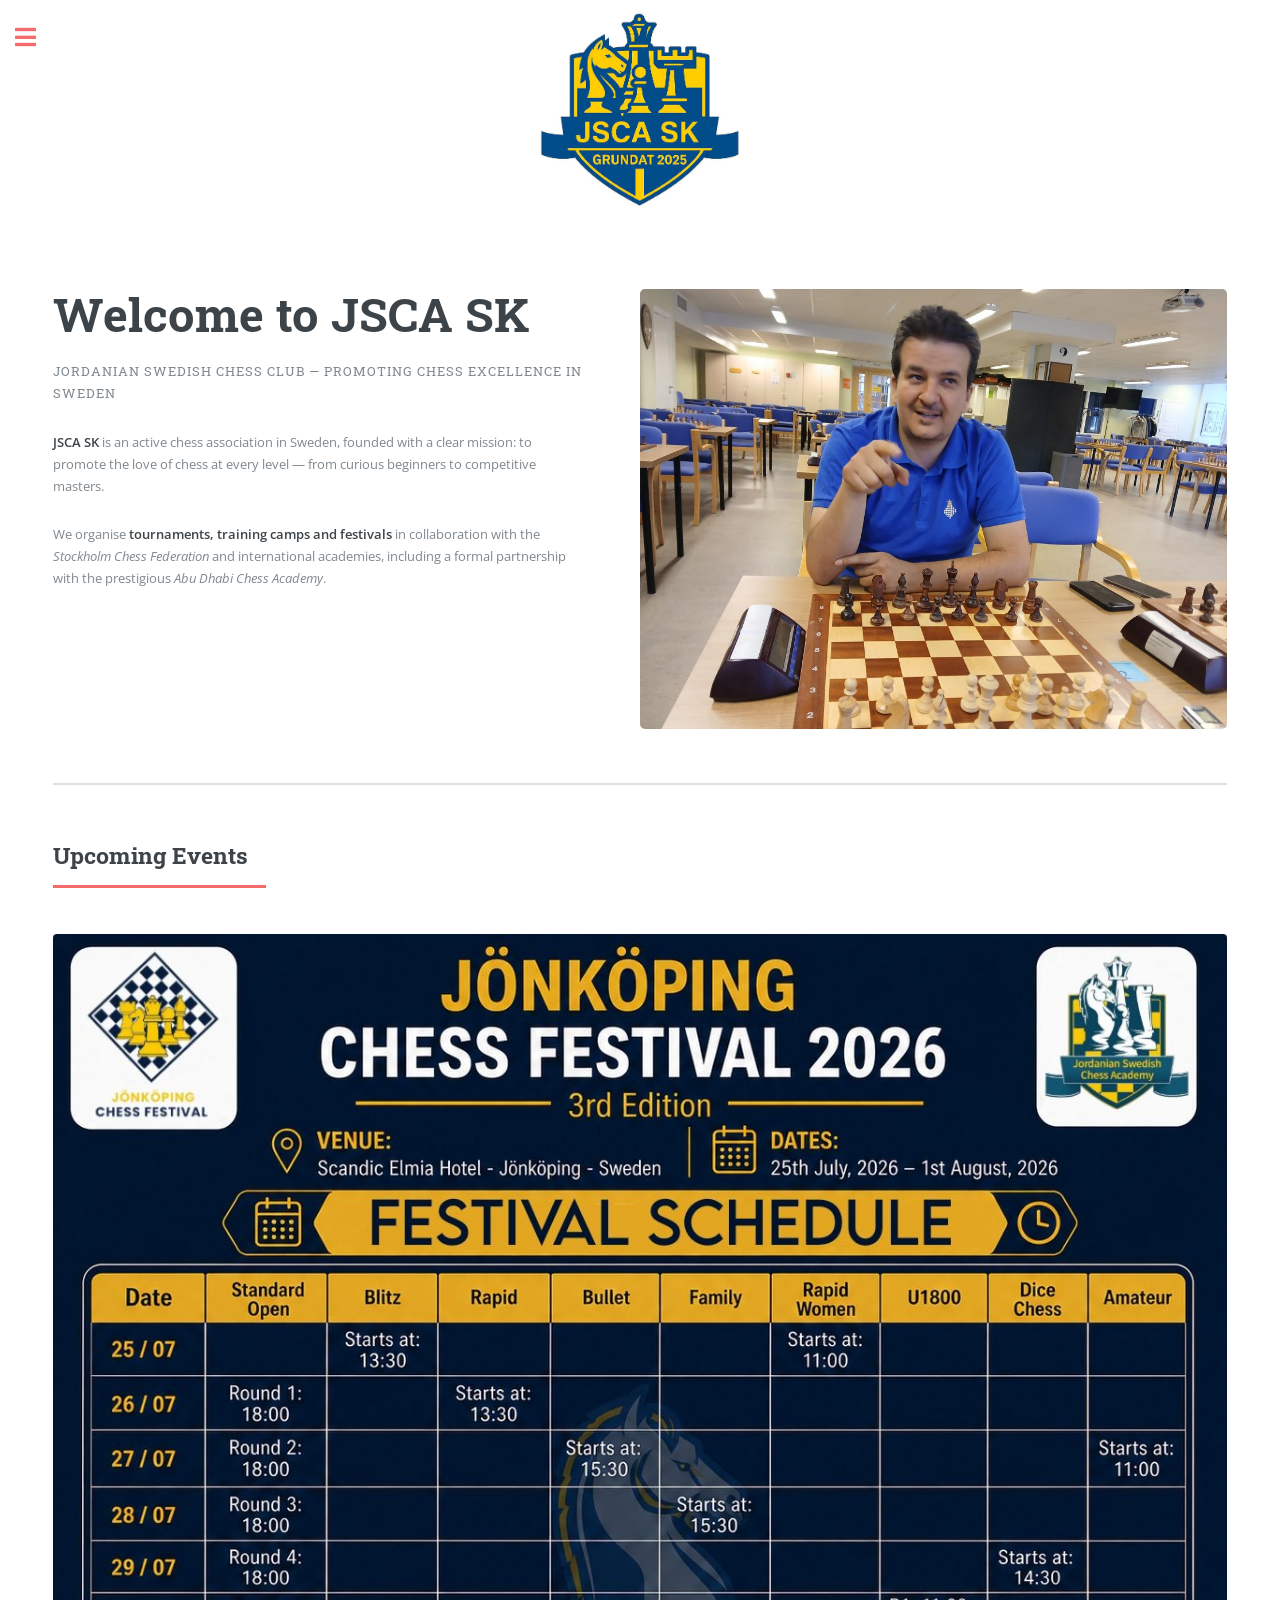
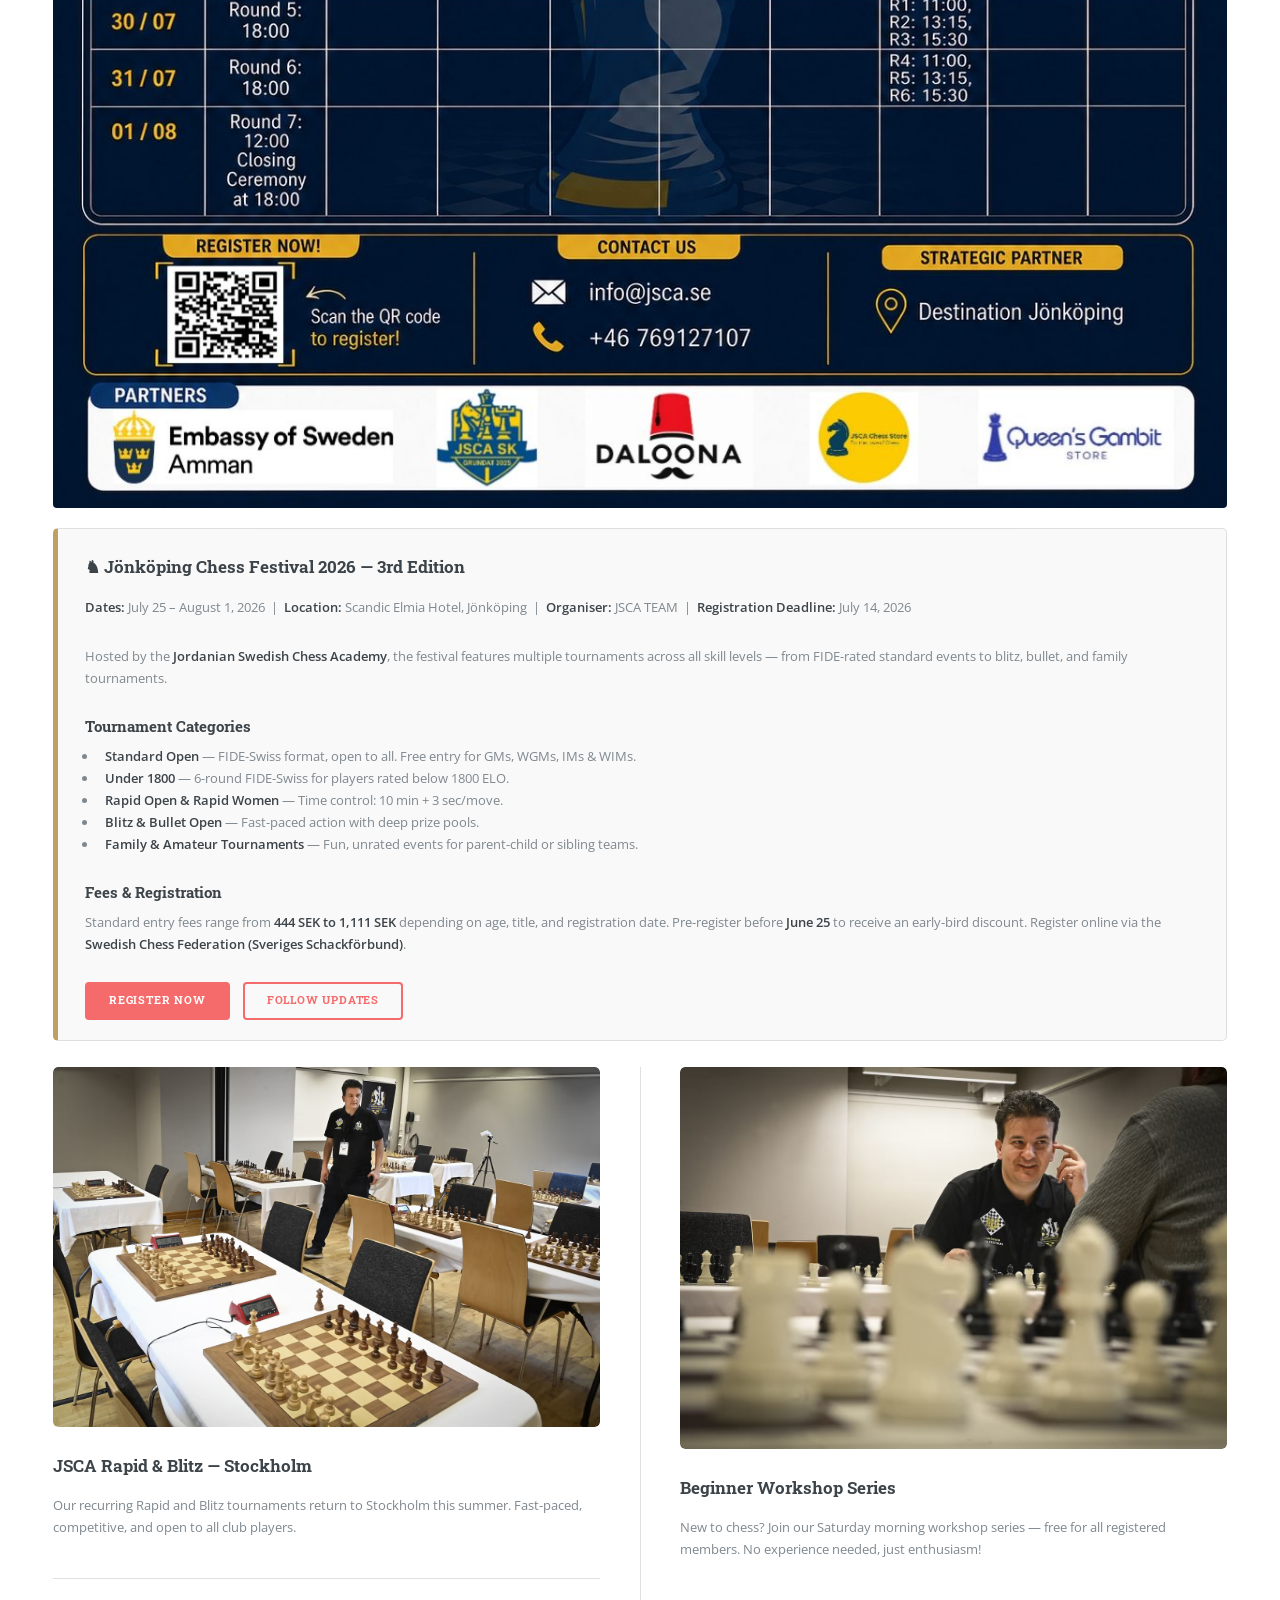
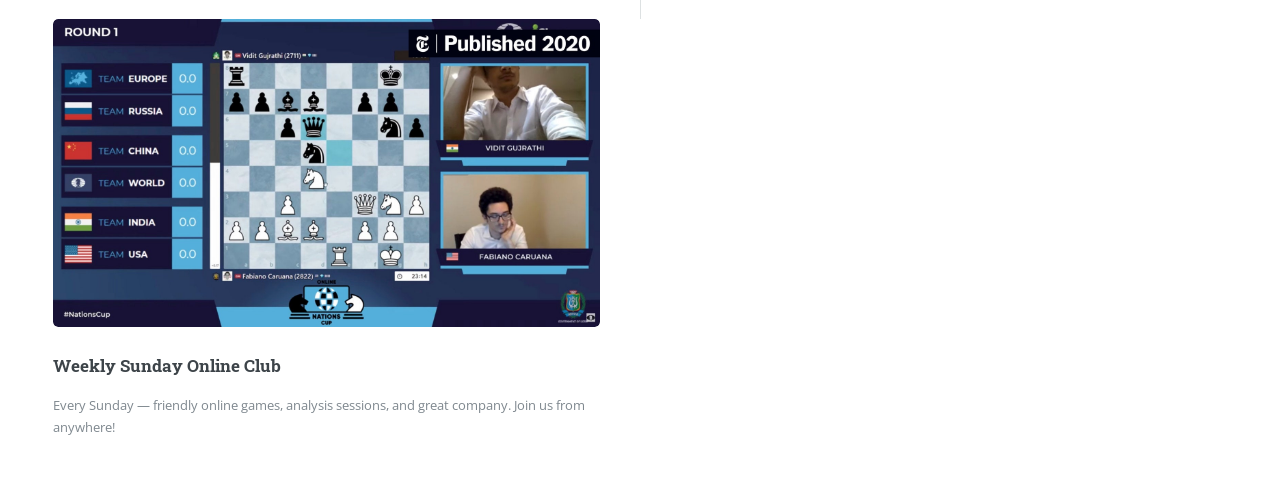
==== commit 032a1bbf: "Logo fix" ====
--- a/index.html
+++ b/index.html
@@ -25,9 +25,8 @@
 
 							<!-- Mobile Logo -->
 								<div class="mobile-logo">
-							<img src="images/JSCASK.jpeg" alt="JSCA SK Logo" />
-
-							<!-- Banner -->
+                                                                    <img src="images/JSCASK.jpeg" alt="JSCA SK Logo" />
+                                                            </div>
 								<section id="banner">
 									<div class="content">
 										<header>
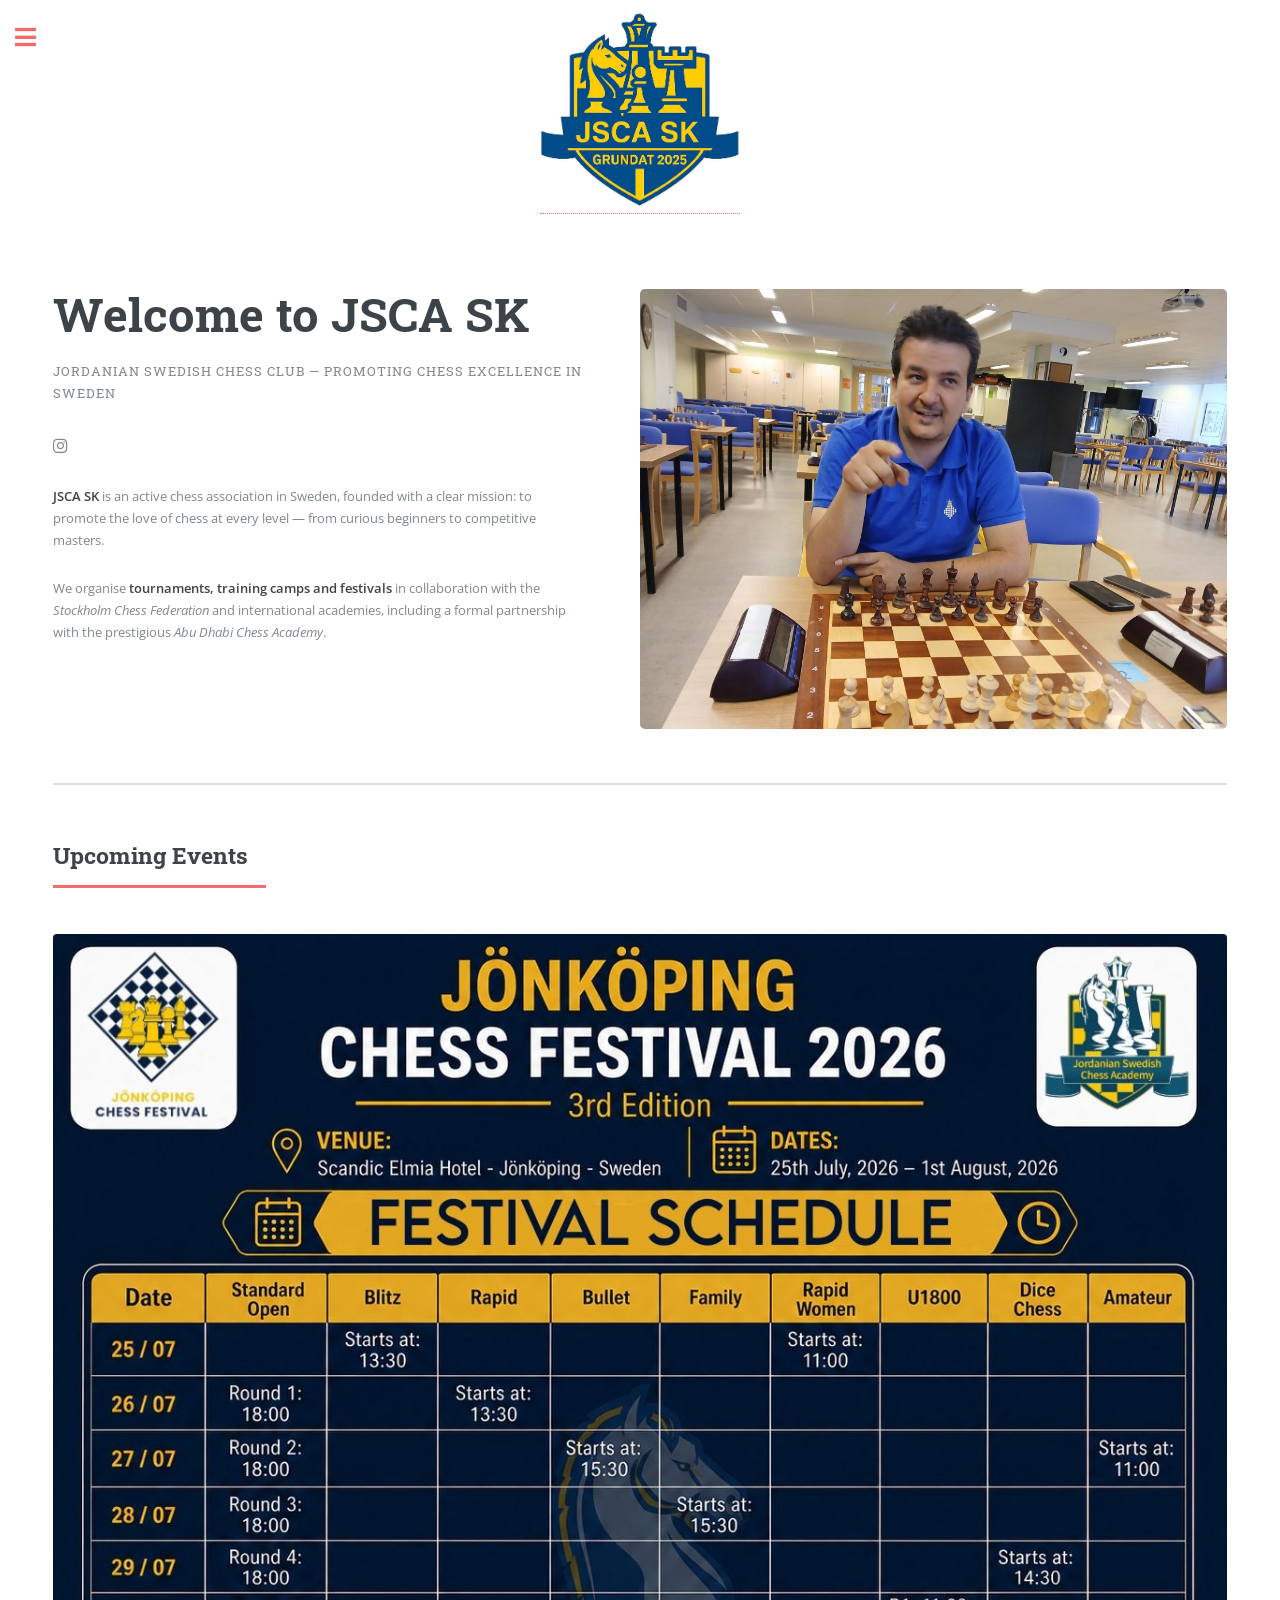
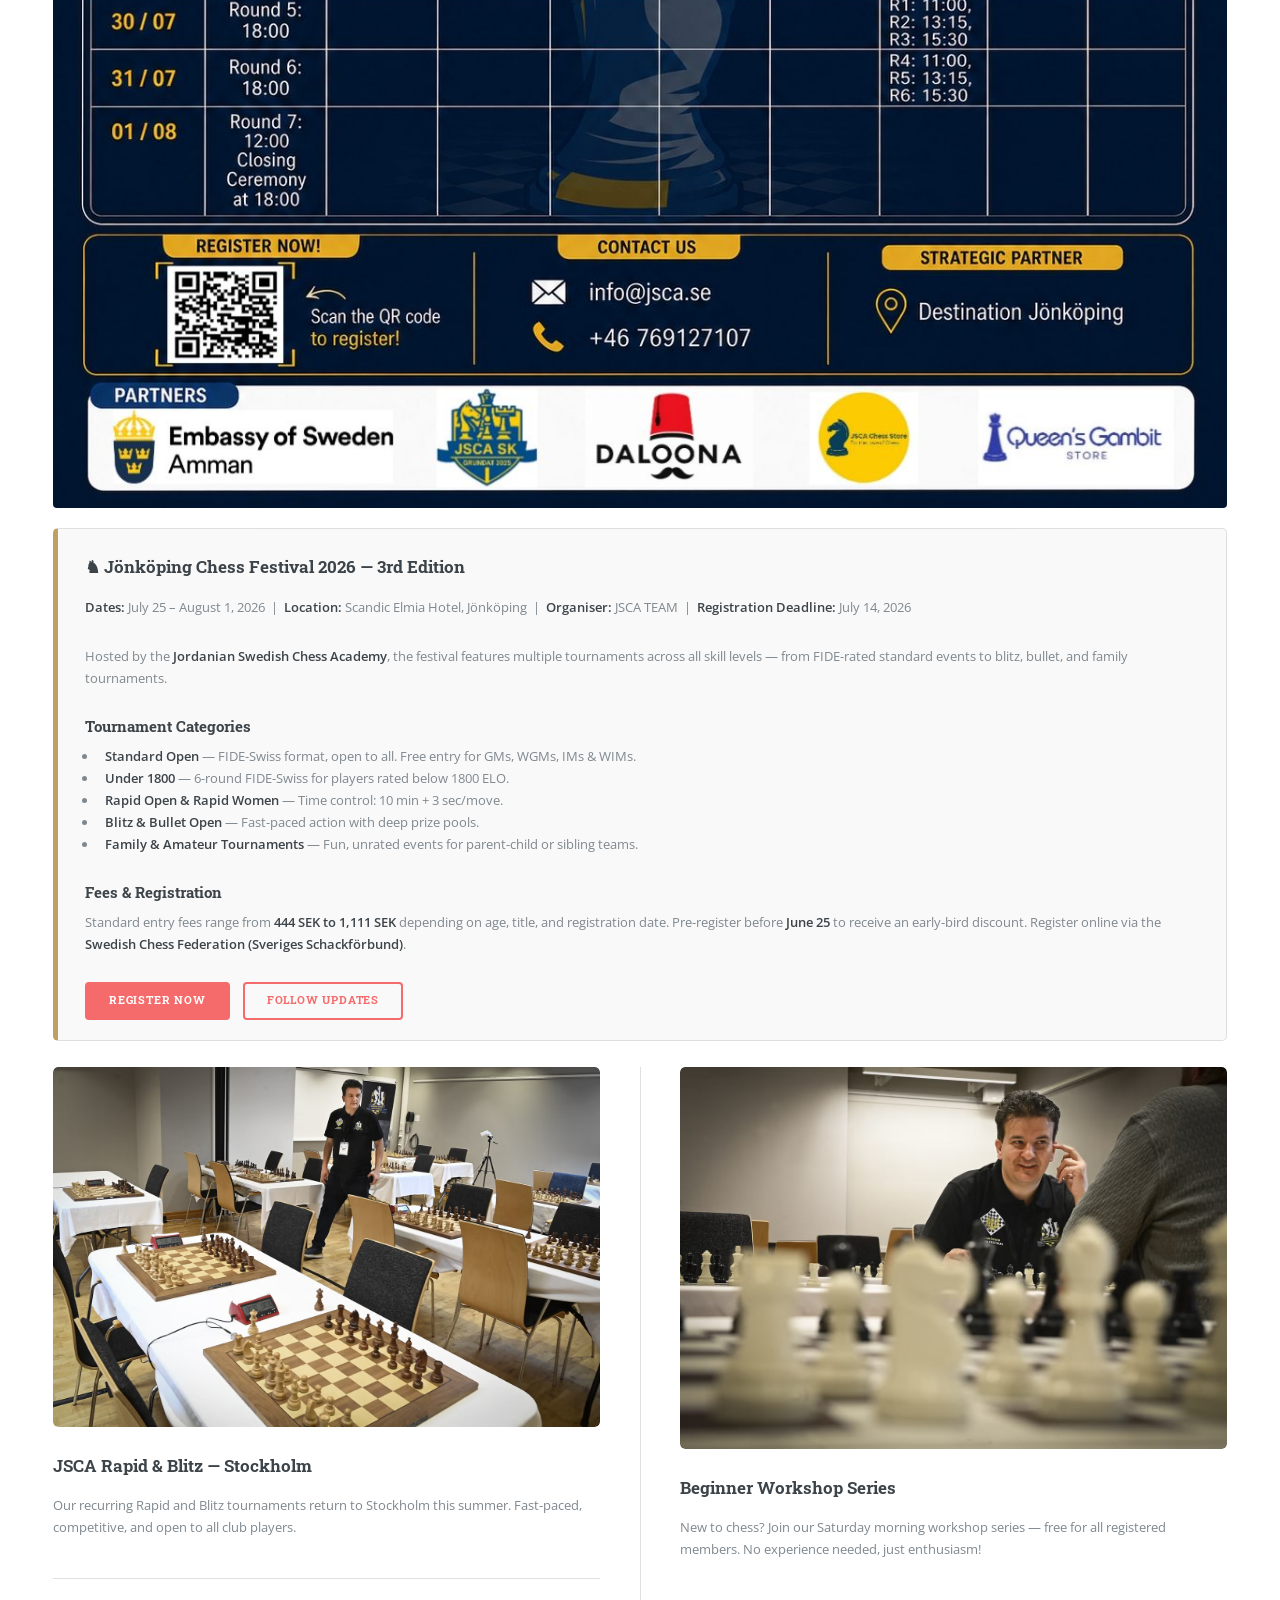
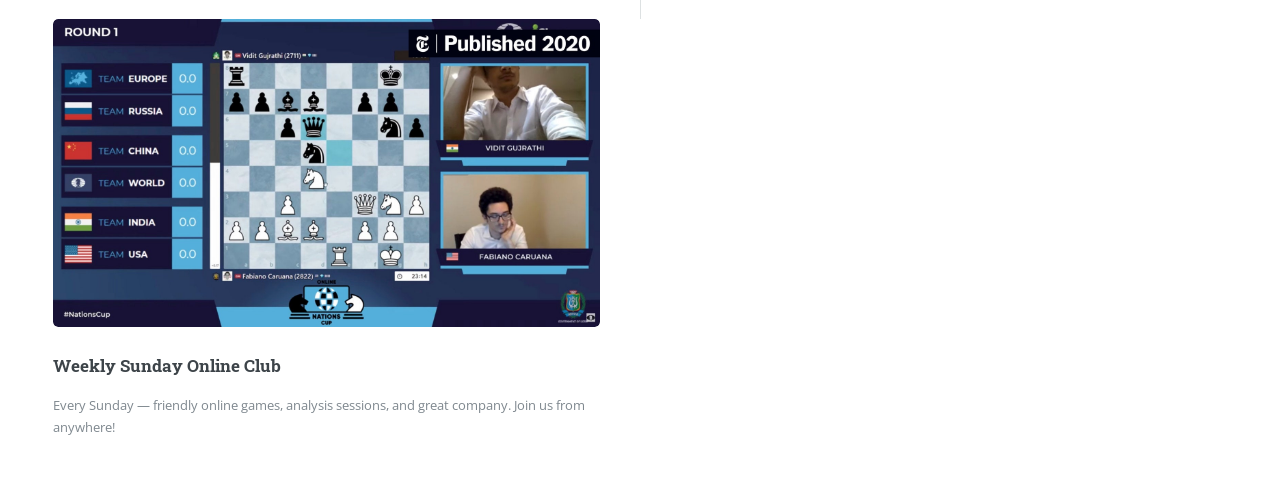
==== commit 1ff7f470: "Index: make logos link home and add Instagram icon" ====
--- a/index.html
+++ b/index.html
@@ -25,14 +25,15 @@
 
 							<!-- Mobile Logo -->
 								<div class="mobile-logo">
-                                                                    <img src="images/JSCASK.jpeg" alt="JSCA SK Logo" />
+                                                                    <a href="index.html"><img src="images/JSCASK.jpeg" alt="JSCA SK Logo" /></a>
                                                             </div>
 								<section id="banner">
 									<div class="content">
 										<header>
 											<h1>Welcome to JSCA SK</h1>
-											<p>Jordanian Swedish Chess Club — Promoting Chess Excellence in Sweden</p>
-										</header>
+											<p>Jordanian Swedish Chess Club — Promoting Chess Excellence in Sweden</p>										<ul class="icons">
+											<li><a href="https://www.instagram.com/jscask2025" target="_blank" class="icon brands fa-instagram"><span class="label">Instagram</span></a></li>
+										</ul>										</header>
 										<p>
 											<strong>JSCA SK</strong> is an active chess association in Sweden, founded with a clear mission: to promote the love of chess at every level — from curious beginners to competitive masters.
 										</p>
@@ -119,9 +120,17 @@
 
 							<!-- Logo -->
 								<div style="text-align: center; padding: 1.5em 0 1em;">
-							<img src="images/JSCASK.jpeg" alt="JSCA SK Logo" style="max-width: 85%; height: auto; display: block; margin: 0 auto;" />
+											<a href="index.html"><img src="images/JSCASK.jpeg" alt="JSCA SK Logo" style="max-width: 85%; height: auto; display: block; margin: 0 auto;" /></a>
 
-							<!-- Section: Upcoming Events -->
+						<!-- Menu -->
+						<section>
+							<header class="major">
+								<h2>Menu</h2>
+							</header>
+							<ul class="links">
+								<li><a href="gallery.html">Gallery</a></li>
+							</ul>
+						</section>
 								<section>
 									<header class="major">
 										<h2>Upcoming Events</h2>
@@ -132,16 +141,16 @@
 											<p><strong>Jönköping Chess Festival</strong> — July 25 – Aug 1, 2026. Register before July 14!</p>
 										</article>
 										<article>
-											<a href="events.html" class="image"><img src="images/pic07.jpg" alt="" /></a>
+											<a href="#" class="image"><img src="images/pic07.jpg" alt="" /></a>
 											<p><strong>JSCA Rapid &amp; Blitz</strong> — Stockholm. Dates TBA. Open to all club players.</p>
 										</article>
 										<article>
-											<a href="events.html" class="image"><img src="images/pic09.jpg" alt="" /></a>
+											<a href="#" class="image"><img src="images/pic09.jpg" alt="" /></a>
 											<p><strong>Weekly Sunday Online Club</strong> — Every Sunday. Join us online, all welcome!</p>
 										</article>
 									</div>
 									<ul class="actions">
-										<li><a href="events.html" class="button">All Events</a></li>
+										<li><a href="#" class="button">All Events</a></li>
 									</ul>
 								</section>
 
@@ -153,7 +162,7 @@
 									<p>Have questions or want to join? We'd love to hear from you. Reach out and one of our club representatives will get back to you shortly.</p>
 									<ul class="contact">
 										<li class="icon solid fa-envelope"><a href="mailto:info@jsca.se">info@jsca.se</a></li>
-										<li class="icon brands fa-instagram"><a href="https://www.instagram.com/jsca_team/" target="_blank">@jsca_team</a></li>
+										<li class="icon brands fa-instagram"><a href="https://www.instagram.com/jscask2025" target="_blank">@jscask2025</a></li>
 										<li class="icon solid fa-home">JSCA SK<br />Stockholm, Sweden</li>
 									</ul>
 								</section>
@@ -177,4 +186,4 @@
 			<script src="assets/js/main.js"></script>
 
 	</body>
-</html>+</html>
--- a/assets/css/main.css
+++ b/assets/css/main.css
@@ -3065,6 +3065,58 @@
   }
 }
 
+/* Mobile: make gallery images fill viewport and stack vertically */
+@media screen and (max-width: 736px) {
+  .posts {
+    display: block;
+  }
+
+  .posts article {
+    width: 100% !important;
+    margin: 0 0 0 0 !important;
+  }
+
+  .posts article .image img {
+    width: 100%;
+    height: 100vh;
+    object-fit: cover;
+    display: block;
+  }
+}
+
+/* Fancy menu item styles applied to all sidebar menu links */
+.links {
+  list-style: none;
+  padding: 0;
+  margin: 0 0 1em 0;
+}
+
+.links li {
+  display: inline-block;
+  margin: 0 0.5em 0 0;
+}
+
+.links a {
+  display: inline-block;
+  padding: 0.5em 1em;
+  background: linear-gradient(135deg,#c59d4b,#7a5c2a);
+  color: #fff;
+  border-radius: 6px;
+  box-shadow: 0 6px 18px rgba(0,0,0,0.15);
+  text-decoration: none;
+  transition: transform 180ms ease, box-shadow 180ms ease;
+  font-weight: 600;
+}
+.links a:hover,
+.links a:focus{
+  transform: translateY(-3px);
+  box-shadow: 0 10px 26px rgba(0,0,0,0.2);
+}
+
+@media screen and (max-width: 480px) {
+  .links a { width: 100%; display:block; text-align:center; }
+}
+
 /* Wrapper */
 #wrapper {
   display: -moz-flex;
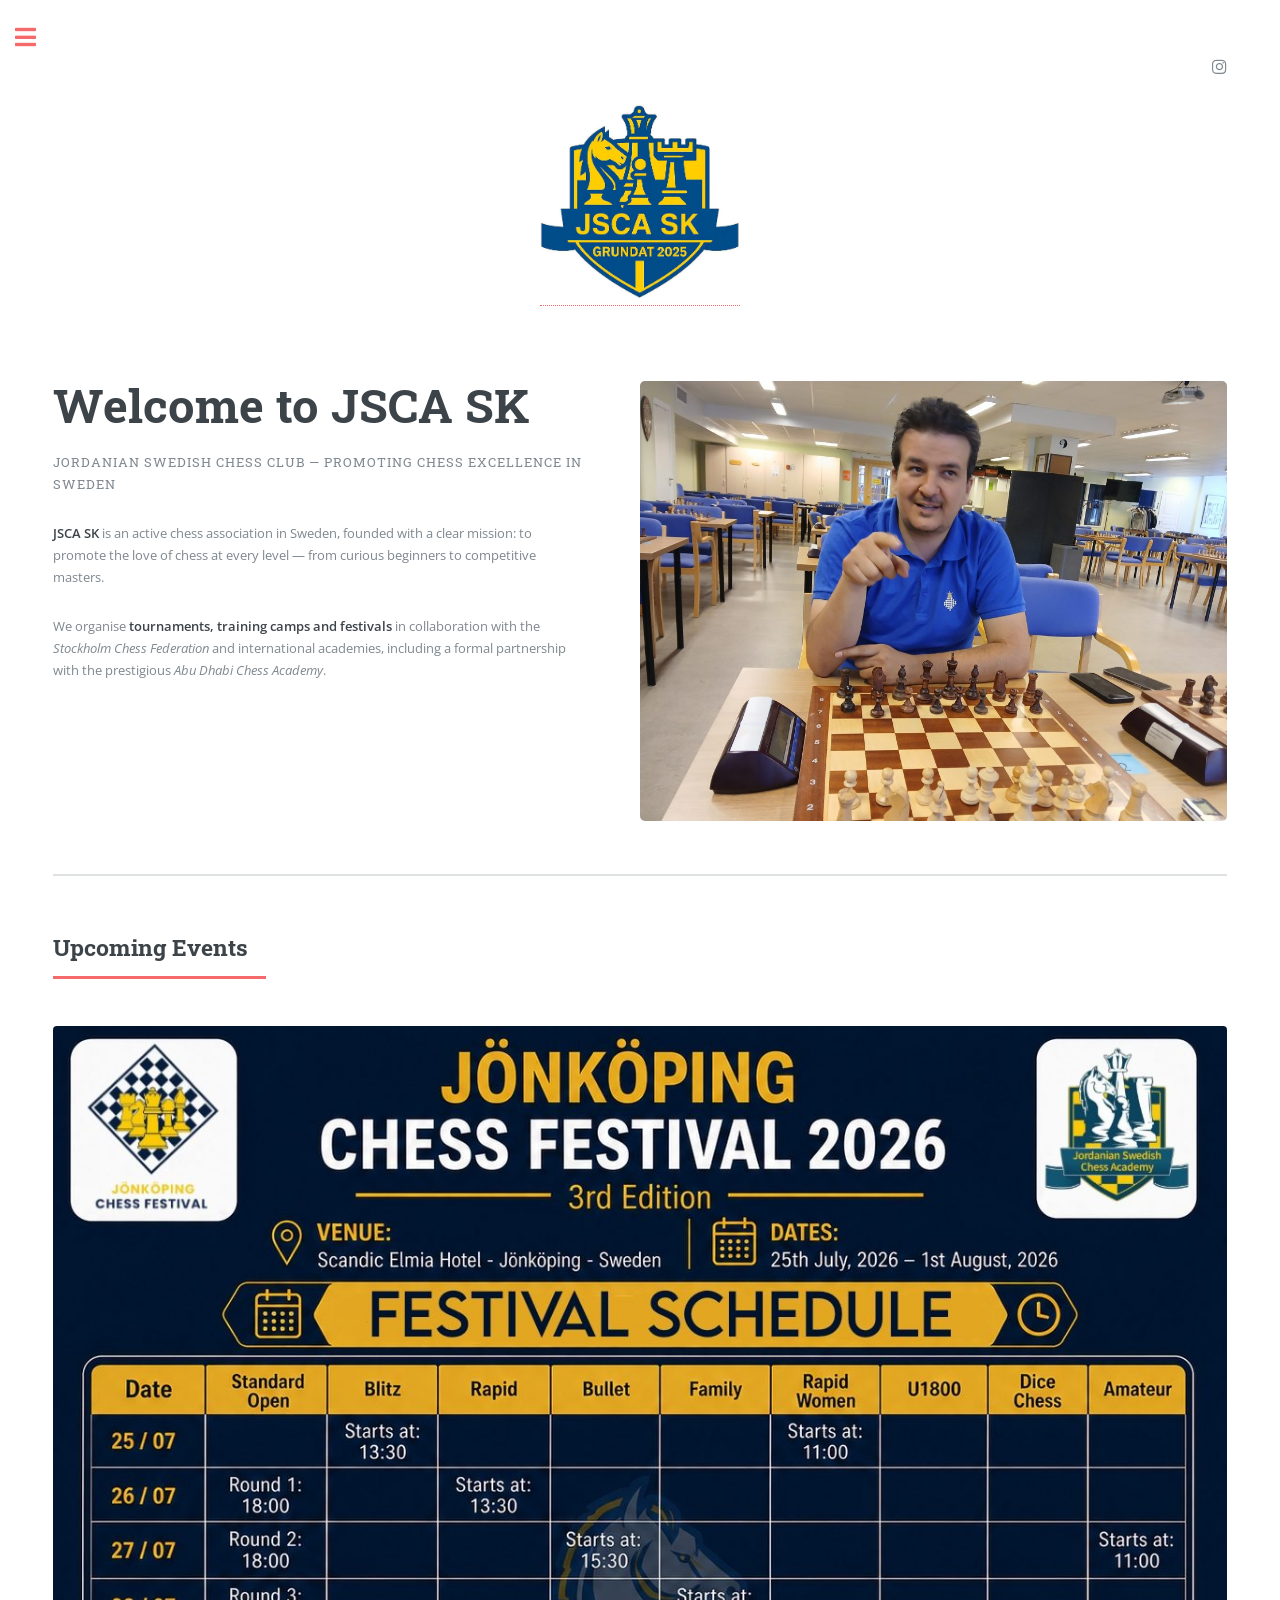
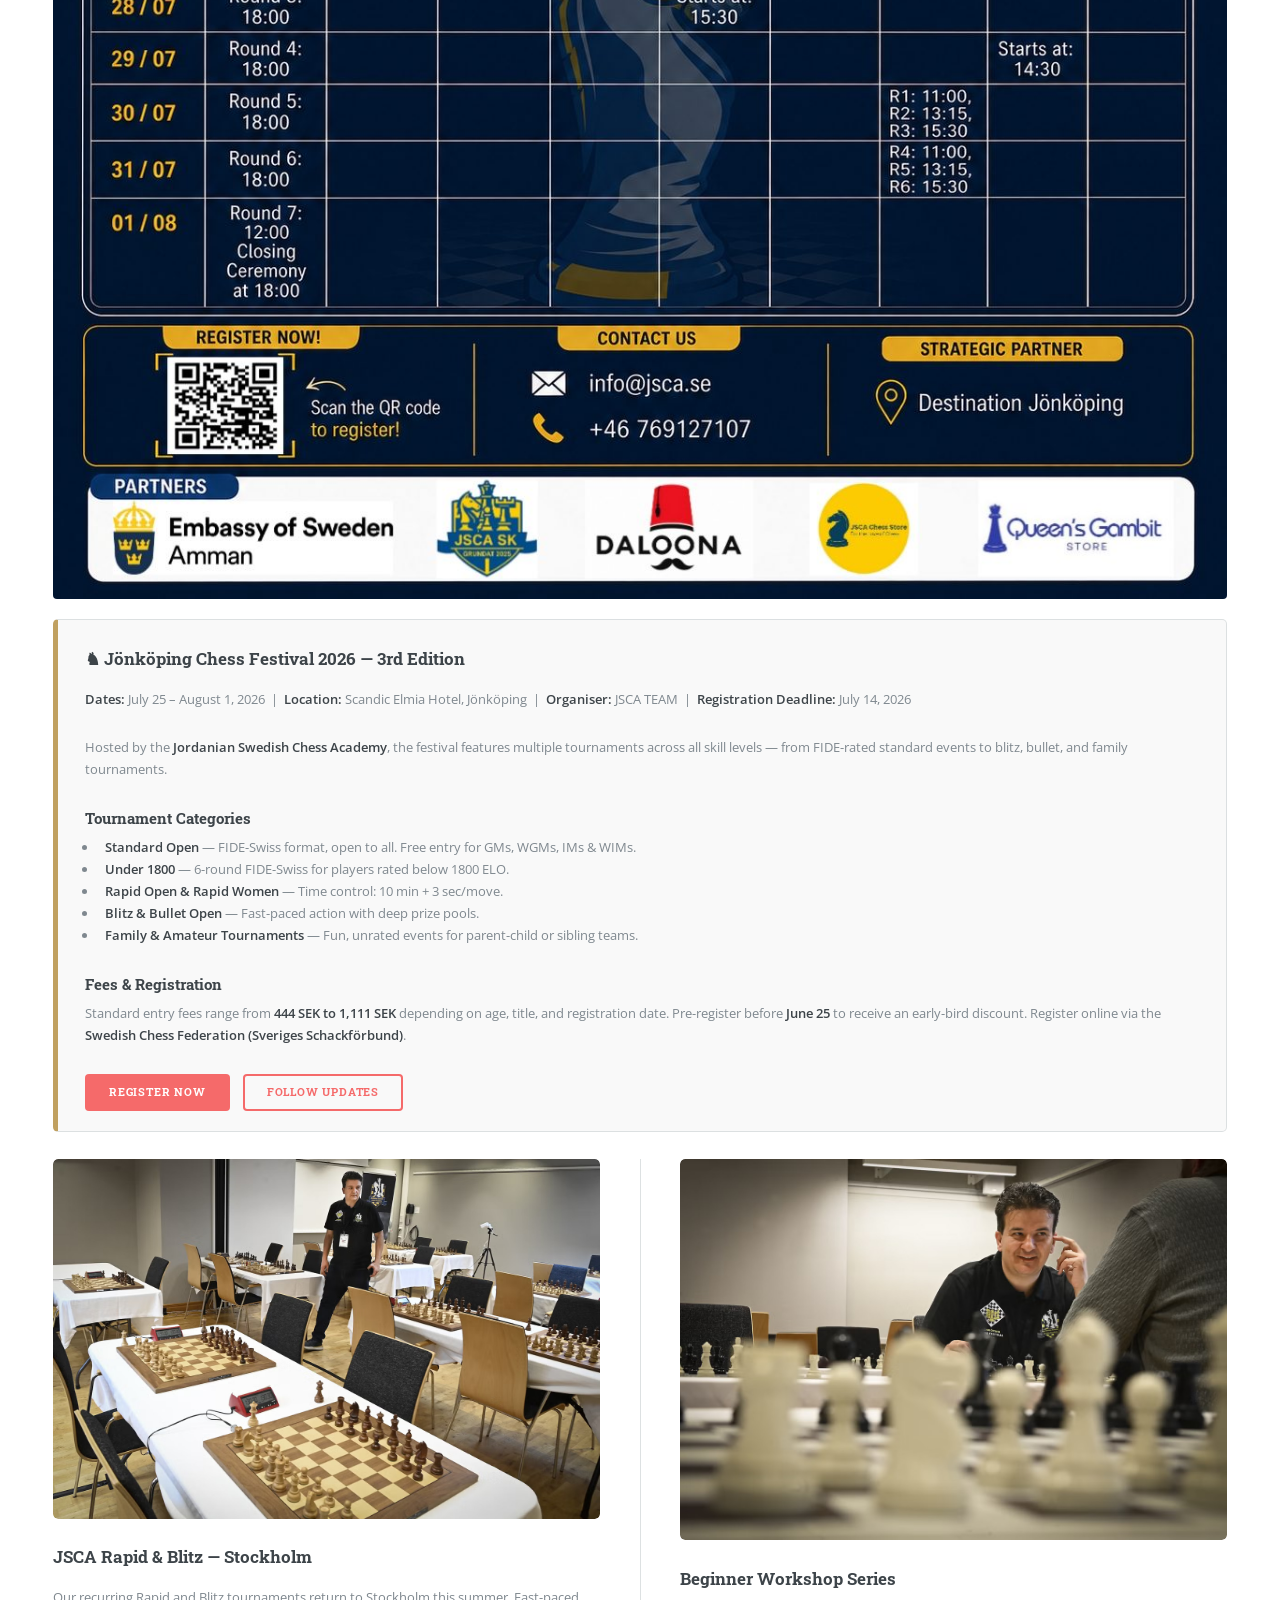
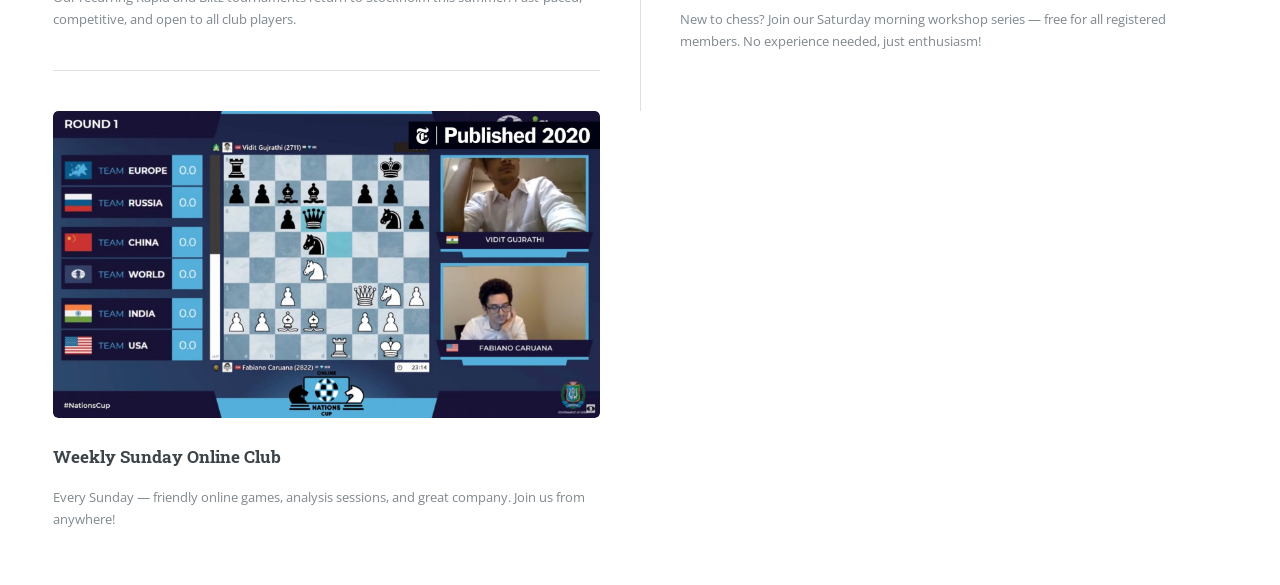
==== commit 9a9f46ad: "Menu and Gallery changes." ====
--- a/index.html
+++ b/index.html
@@ -23,7 +23,14 @@
 
 						<div class="inner">
 
-							<!-- Mobile Logo -->
+							
+								<header id="header" class="no-line">
+									<ul class="icons">
+										<li><a href="https://www.instagram.com/jscask2025" target="_blank" class="icon brands fa-instagram"><span class="label">Instagram</span></a></li>
+									</ul>
+								</header>
+
+<!-- Mobile Logo -->
 								<div class="mobile-logo">
                                                                     <a href="index.html"><img src="images/JSCASK.jpeg" alt="JSCA SK Logo" /></a>
                                                             </div>
@@ -31,9 +38,8 @@
 									<div class="content">
 										<header>
 											<h1>Welcome to JSCA SK</h1>
-											<p>Jordanian Swedish Chess Club — Promoting Chess Excellence in Sweden</p>										<ul class="icons">
-											<li><a href="https://www.instagram.com/jscask2025" target="_blank" class="icon brands fa-instagram"><span class="label">Instagram</span></a></li>
-										</ul>										</header>
+											<p>Jordanian Swedish Chess Club — Promoting Chess Excellence in Sweden</p>
+										</header>
 										<p>
 											<strong>JSCA SK</strong> is an active chess association in Sweden, founded with a clear mission: to promote the love of chess at every level — from curious beginners to competitive masters.
 										</p>
@@ -187,3 +193,4 @@
 
 	</body>
 </html>
+
--- a/assets/css/main.css
+++ b/assets/css/main.css
@@ -3065,7 +3065,7 @@
   }
 }
 
-/* Mobile: make gallery images fill viewport and stack vertically */
+/* Mobile: make gallery images fit screen width and stack vertically */
 @media screen and (max-width: 736px) {
   .posts {
     display: block;
@@ -3076,10 +3076,19 @@
     margin: 0 0 0 0 !important;
   }
 
+  .posts article .image {
+    display: flex;
+    justify-content: center;
+    align-items: center;
+    overflow: hidden;
+  }
+
   .posts article .image img {
-    width: 100%;
-    height: 100vh;
-    object-fit: cover;
+    width: auto;
+    max-width: 100%;
+    max-height: calc(100vh - 8rem);
+    height: auto;
+    object-fit: contain;
     display: block;
   }
 }
@@ -3452,6 +3461,17 @@
   position: relative;
 }
 
+#header.no-line {
+  border-bottom: 0;
+  padding: 4em 0 0.8em 0;
+}
+
+@media screen and (max-width: 736px) {
+  #header.no-line {
+    padding: 2.5em 0 0.75em 0;
+  }
+}
+
 #header>* {
   -moz-flex: 1;
   -webkit-flex: 1;
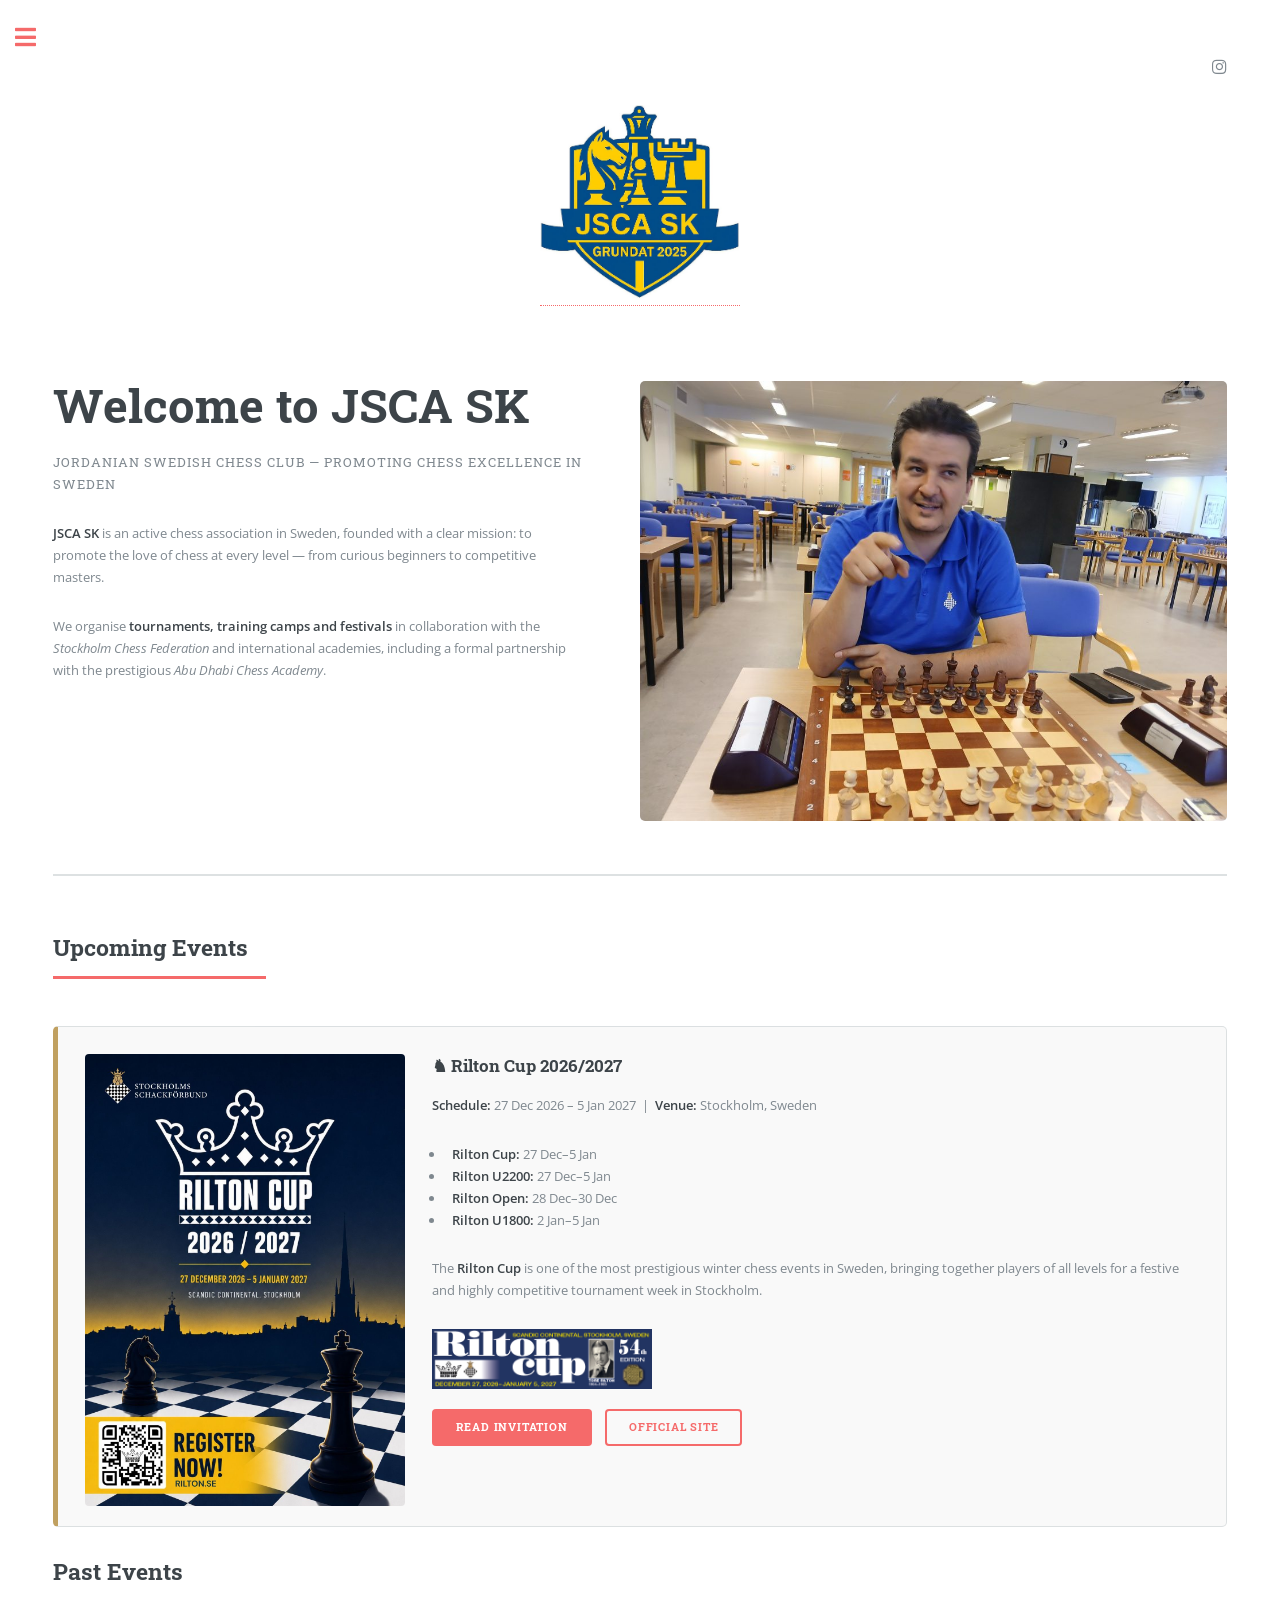
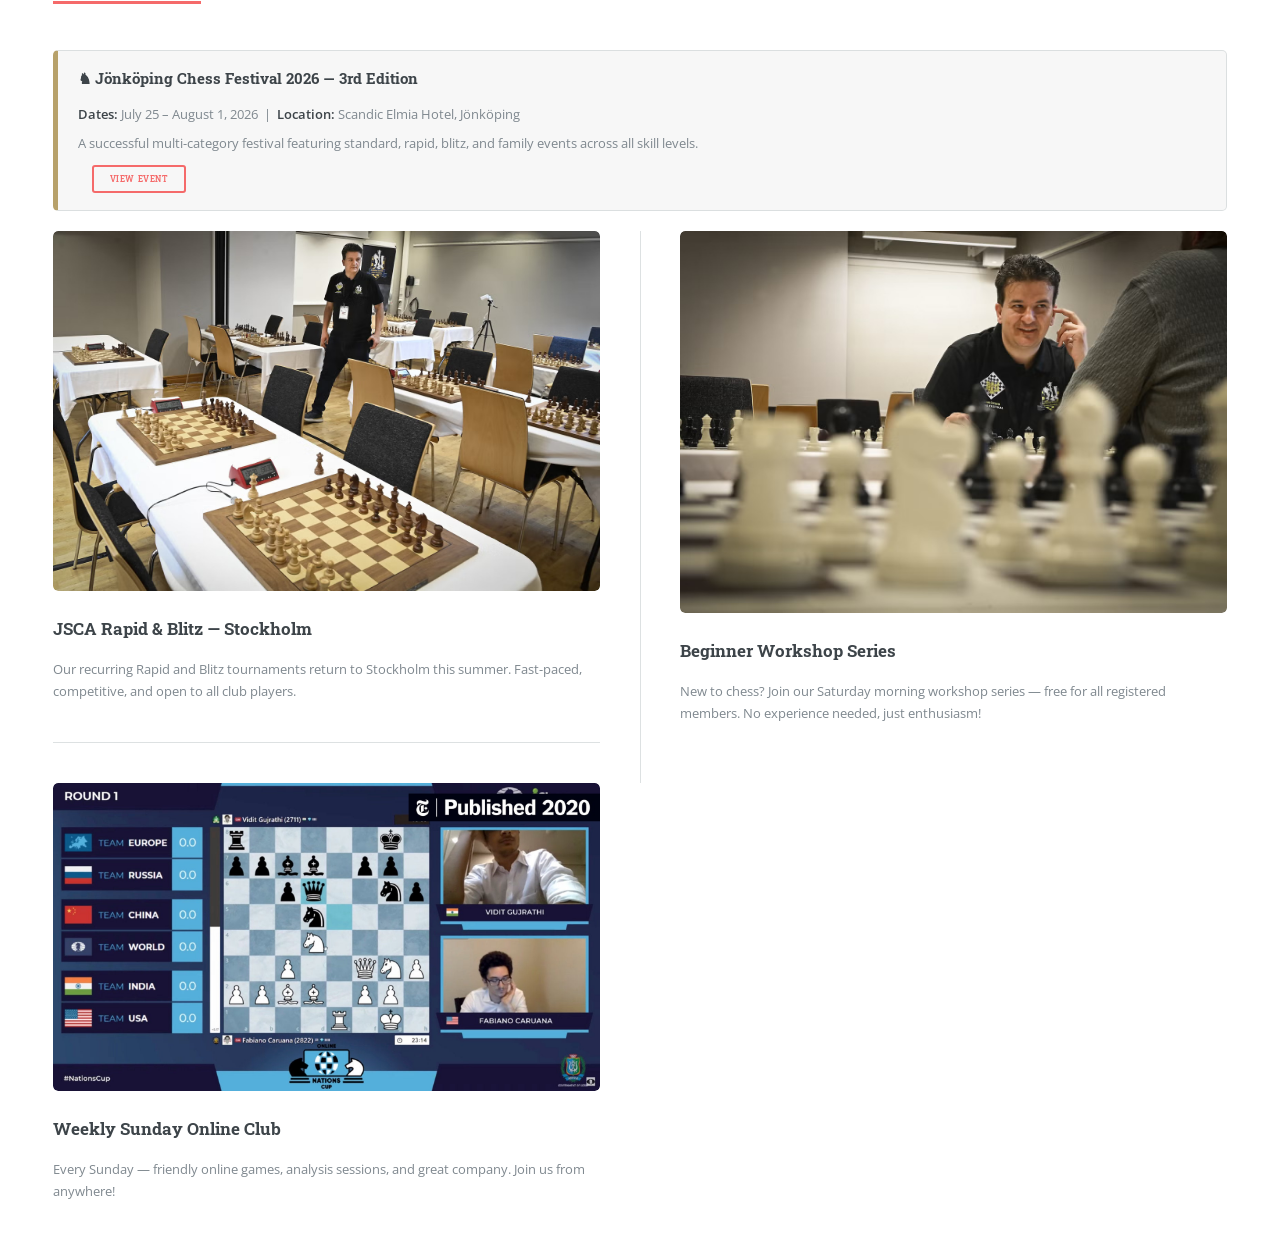
==== commit 5c18df53: "Included rilton cup event" ====
--- a/index.html
+++ b/index.html
@@ -57,44 +57,56 @@
 										<h2>Upcoming Events</h2>
 									</header>
 
-									<!-- Feature Image -->
-									<a href="https://www.instagram.com/jonkoping_chess_festival" target="_blank">
-										<img src="images/pic06.jpg" alt="Jönköping Chess Festival" style="width:100%; height:auto; display:block; margin-bottom:1.5em; border-radius:4px;" />
-									</a>
-
-									<!-- Jönköping Chess Festival 2026 -->
-									<div class="box" style="background:#f9f9f9; border-left: 5px solid #c0a060; padding: 2em 2em 1.5em; margin-bottom: 2em;">
-										<h3 style="margin-top:0;">&#9822; Jönköping Chess Festival 2026 — 3rd Edition</h3>
-										<p>
-											<strong>Dates:</strong> July 25 – August 1, 2026 &nbsp;|&nbsp;
-											<strong>Location:</strong> Scandic Elmia Hotel, Jönköping &nbsp;|&nbsp;
-											<strong>Organiser:</strong> JSCA TEAM &nbsp;|&nbsp;
-											<strong>Registration Deadline:</strong> July 14, 2026
-										</p>
-										<p>
-											Hosted by the <strong>Jordanian Swedish Chess Academy</strong>, the festival features multiple tournaments across all skill levels — from FIDE-rated standard events to blitz, bullet, and family tournaments.
-										</p>
-
-										<h4 style="margin-bottom:0.5em;">Tournament Categories</h4>
-										<ul>
-											<li><strong>Standard Open</strong> — FIDE-Swiss format, open to all. Free entry for GMs, WGMs, IMs &amp; WIMs.</li>
-											<li><strong>Under 1800</strong> — 6-round FIDE-Swiss for players rated below 1800 ELO.</li>
-											<li><strong>Rapid Open &amp; Rapid Women</strong> — Time control: 10 min + 3 sec/move.</li>
-											<li><strong>Blitz &amp; Bullet Open</strong> — Fast-paced action with deep prize pools.</li>
-											<li><strong>Family &amp; Amateur Tournaments</strong> — Fun, unrated events for parent-child or sibling teams.</li>
-										</ul>
-
-										<h4 style="margin-bottom:0.5em;">Fees &amp; Registration</h4>
-										<p>
-											Standard entry fees range from <strong>444 SEK to 1,111 SEK</strong> depending on age, title, and registration date.
-											Pre-register before <strong>June 25</strong> to receive an early-bird discount.
-											Register online via the <strong>Swedish Chess Federation (Sveriges Schackförbund)</strong>.
-										</p>
-										<ul class="actions" style="margin-bottom:0;">
-											<li><a href="https://schack.se/wp-content/uploads/2026/05/Jonkoping-Chess-festival-2026-3rd-Edition-.pdf" target="_blank" class="button primary">Register Now</a></li>
-											<li><a href="https://www.instagram.com/jonkoping_chess_festival" target="_blank" class="button">Follow Updates</a></li>
-										</ul>
-									</div>
+<div class="box" style="background:#f9f9f9; border-left: 5px solid #c0a060; padding: 2em 2em 1.5em; margin-bottom: 2em;">
+											<div style="display:flex; flex-wrap:wrap; gap:2em; align-items:flex-start;">
+												<div style="flex:0 0 320px; max-width:100%;">
+													<a href="https://www.rilton.se/images/pdf/Invitation_Rilton_Cup_2026_2027.pdf" target="_blank">
+														<img src="images/Invitation_Rilton_Cup_2026_2027.jpeg" alt="Rilton Cup 2026/2027" style="width:100%; height:auto; display:block; border-radius:4px;" />
+													</a>
+												</div>
+												<div style="flex:1 1 320px; min-width:0;">
+													<h3 style="margin-top:0;">&#9822; Rilton Cup 2026/2027</h3>
+													<p>
+														<strong>Schedule:</strong> 27 Dec 2026 – 5 Jan 2027 &nbsp;|&nbsp;
+														<strong>Venue:</strong> Stockholm, Sweden
+													</p>
+													<ul>
+														<li><strong>Rilton Cup:</strong> 27 Dec–5 Jan</li>
+														<li><strong>Rilton U2200:</strong> 27 Dec–5 Jan</li>
+														<li><strong>Rilton Open:</strong> 28 Dec–30 Dec</li>
+														<li><strong>Rilton U1800:</strong> 2 Jan–5 Jan</li>
+													</ul>
+													<p>
+														The <strong>Rilton Cup</strong> is one of the most prestigious winter chess events in Sweden, bringing together players of all levels for a festive and highly competitive tournament week in Stockholm.
+													</p>
+													<img src="images/rilton-2026-2027-logo.png" alt="Rilton Cup 2026/2027 logo" style="max-width: 220px; height:auto; display:block; margin:1em 0 1.5em;" />
+													<ul class="actions" style="margin-bottom:0;">
+														<li><a href="https://www.rilton.se/images/pdf/Invitation_Rilton_Cup_2026_2027.pdf" target="_blank" class="button primary">Read Invitation</a></li>
+														<li><a href="https://www.rilton.se/" target="_blank" class="button">Official Site</a></li>
+													</ul>
+												</div>
+											</div>
+									</div>
+
+									<section>
+										<header class="major">
+											<h2>Past Events</h2>
+										</header>
+
+										<div class="box" style="background:#f7f7f7; border-left: 5px solid #b7a16a; padding: 1.25em 1.5em; margin-bottom: 1.5em;">
+											<h3 style="margin-top:0; font-size:1.1em;">&#9822; Jönköping Chess Festival 2026 — 3rd Edition</h3>
+											<p style="margin-bottom:0.5em;">
+												<strong>Dates:</strong> July 25 – August 1, 2026 &nbsp;|&nbsp;
+												<strong>Location:</strong> Scandic Elmia Hotel, Jönköping
+											</p>
+											<p style="margin-bottom:0.75em;">
+												A successful multi-category festival featuring standard, rapid, blitz, and family events across all skill levels.
+											</p>
+											<ul class="actions" style="margin:0;">
+												<li><a href="https://schack.se/wp-content/uploads/2026/05/Jonkoping-Chess-festival-2026-3rd-Edition-.pdf" target="_blank" class="button small">View Event</a></li>
+											</ul>
+										</div>
+									</section>
 
 									<!-- Other Upcoming Events -->
 									<div class="posts">
@@ -143,8 +155,8 @@
 									</header>
 									<div class="mini-posts">
 										<article>
-											<a href="https://schack.se/wp-content/uploads/2026/05/Jonkoping-Chess-festival-2026-3rd-Edition-.pdf" target="_blank" class="image"><img src="images/pic06.jpg" alt="" /></a>
-											<p><strong>Jönköping Chess Festival</strong> — July 25 – Aug 1, 2026. Register before July 14!</p>
+														<a href="https://www.rilton.se/images/pdf/Invitation_Rilton_Cup_2026_2027.pdf" target="_blank" class="image"><img src="images/Invitation_Rilton_Cup_2026_2027.jpeg" alt="Rilton Cup 2026/2027" style="max-width:100%; height:auto; display:block;" /></a>
+														<p><strong>Rilton Cup 2026/2027</strong> — 27 Dec 2026 – 5 Jan 2027. Read the official invitation here.</p>
 										</article>
 										<article>
 											<a href="#" class="image"><img src="images/pic07.jpg" alt="" /></a>
--- a/assets/css/main.css
+++ b/assets/css/main.css
@@ -3091,6 +3091,14 @@
     object-fit: contain;
     display: block;
   }
+
+  .posts article h3,
+  .posts article p {
+    word-wrap: break-word;
+    overflow-wrap: break-word;
+    word-break: break-word;
+    white-space: normal;
+  }
 }
 
 /* Fancy menu item styles applied to all sidebar menu links */
@@ -3640,6 +3648,15 @@
 
 #banner h1 {
   margin-top: -0.125em;
+  white-space: nowrap;
+  overflow-wrap: normal;
+  word-break: keep-all;
+}
+
+@media screen and (max-width: 736px) {
+  #banner h1 {
+    font-size: 2.5em;
+  }
 }
 
 #banner .content {
